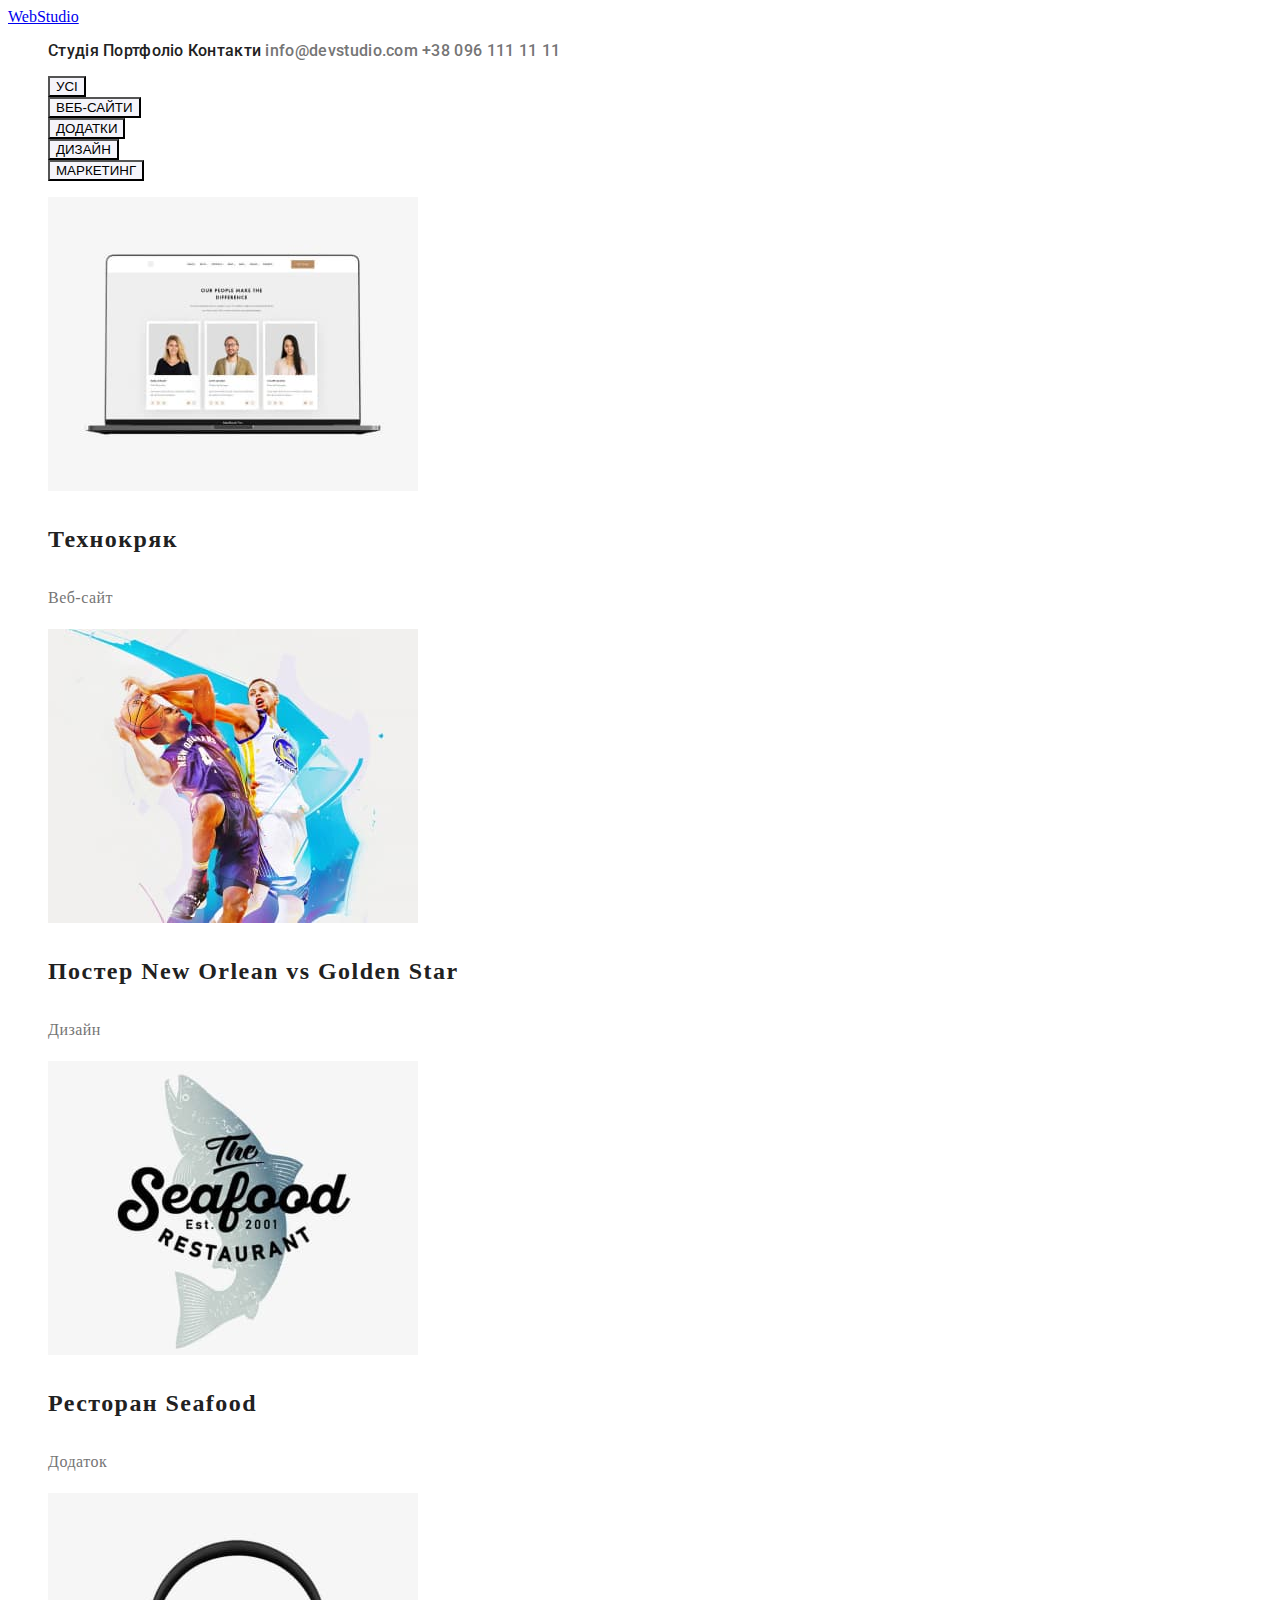
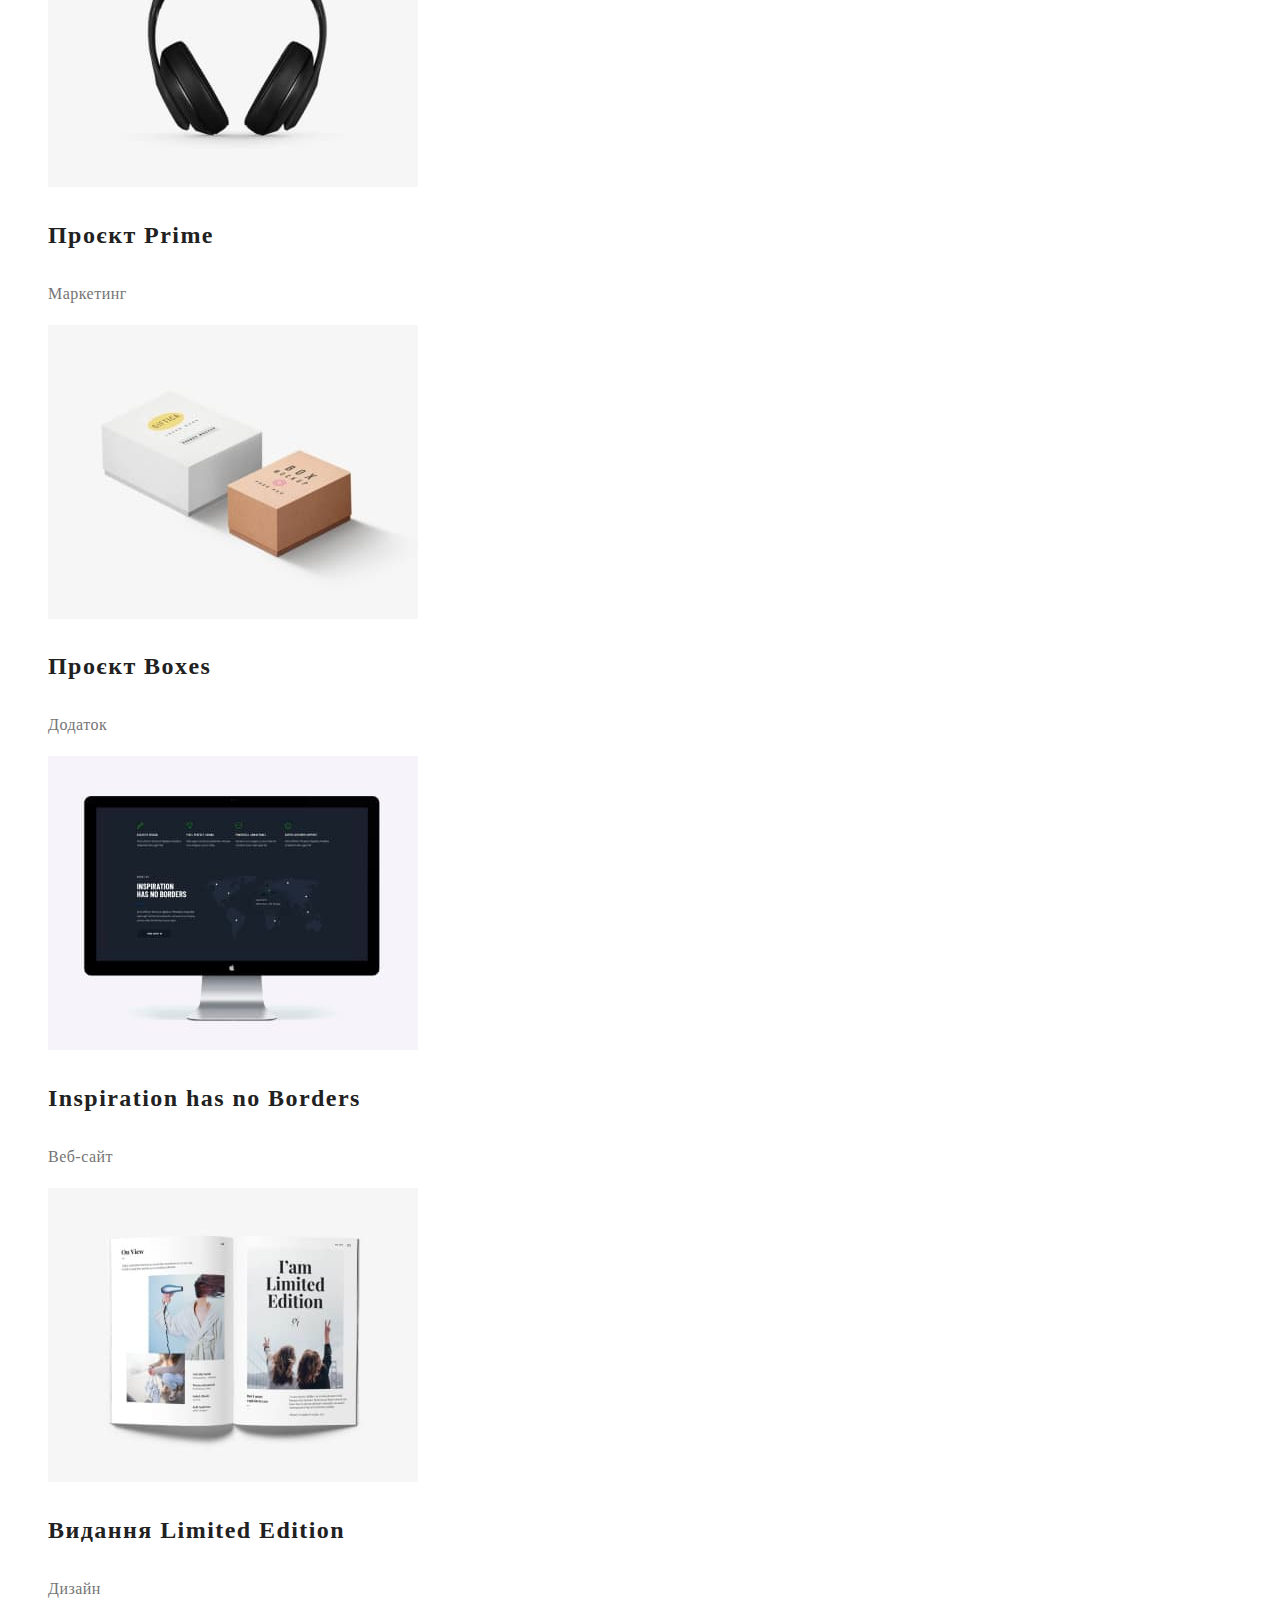
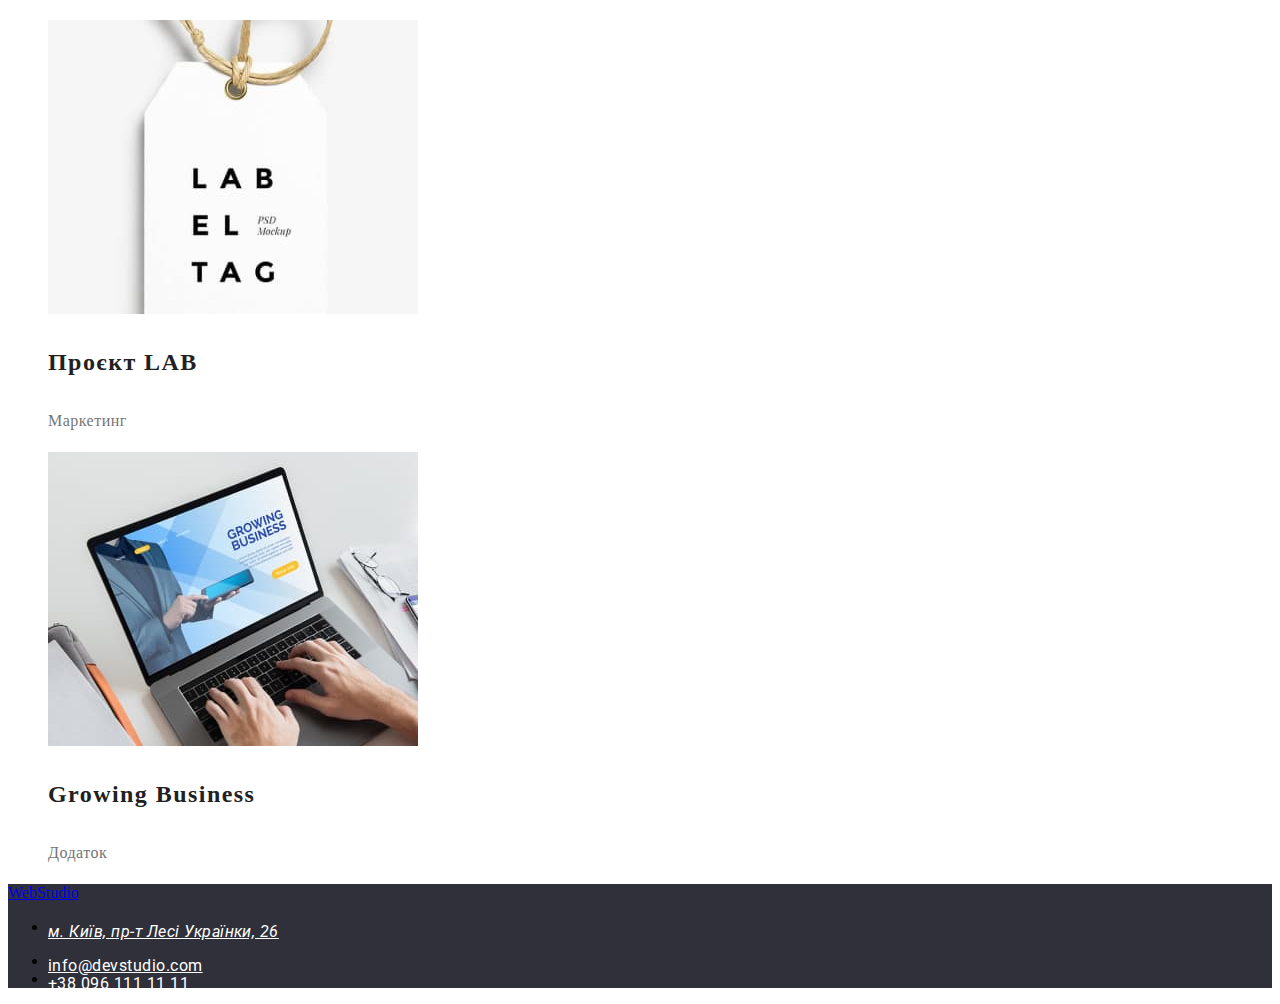
==== portfolio.html @ ede349f7 "добавила root . изменила название классов" ====
<!DOCTYPE html>
<html lang="en">
  <head>
    <meta charset="UTF-8" />
    <meta http-equiv="X-UA-Compatible" content="IE=edge" />
    <meta name="viewport" content="width=device-width, initial-scale=1.0" />
    <link rel="preconnect" href="https://fonts.googleapis.com" />
    <link rel="preconnect" href="https://fonts.gstatic.com" crossorigin />
    <link
      href="https://fonts.googleapis.com/css2?family=Raleway:wght@700&family=Roboto:wght@400;500;700;900&display=swap"
      rel="stylesheet"
    />
    <link rel="stylesheet" href="./css/styles.css" />

    <title>portfolio</title>
  </head>
  <body>
    <header page-header>
      <a href="./index.html" class="title-web">WebStudio</a>
      <nav>
        <ul class="list">
          <li>
            <a href="./portfolio.html" class="nav-link">Студія</a>

            <a href="./portfolio.html" class="nav-link">Портфоліо</a>

            <a href="./portfolio.html" class="nav-link">Контакти</a>

            <a href="mailto:info@devstudio.com" class="contact-link"
              >info@devstudio.com</a
            >

            <a href="tel:+380961111111" class="contact-link"
              >+38 096 111 11 11</a
            >
          </li>
        </ul>
      </nav>
    </header>
    <main>
      <ul class="list">
        <li>
          <button type="button" class="button-all">Усі</button>
        </li>
        <li>
          <button type="button" class="button-all">Веб-сайти</button>
        </li>
        <li>
          <button type="button" class="button-all">Додатки</button>
        </li>
        <li>
          <button type="button" class="button-all">Дизайн</button>
        </li>
        <li>
          <button type="button" class="button-all">Маркетинг</button>
        </li>
      </ul>

      <div class="container">
        <ul class="list">
          <li>
            <img
              src="./img/pfoto/art-img-9.jpg"
              alt=" three people"
              class="background-image"
            />
            <h2 class="subtitle">Технокряк</h2>
            <p class="text">Веб-сайт</p>

            <img
              src="./img/pfoto/art-img-10.jpg"
              alt=" abstraction basketball players"
            />
            <h2 class="subtitle">Постер New Orlean vs Golden Star</h2>
            <p class="text">Дизайн</p>

            <img src="./img/pfoto/art-img-11.jpg" alt=" seafood" />
            <h2 class="subtitle">Ресторан Seafood</h2>
            <p class="text">Додаток</p>

            <img src="./img/pfoto/art-img-12.jpg" alt=" headphones" />
            <h2 class="subtitle">Проєкт Prime</h2>
            <p class="text">Маркетинг</p>

            <img src="./img/pfoto/art-img-13.jpg" alt=" bag" />
            <h2 class="subtitle">Проєкт Boxes</h2>
            <p class="text">Додаток</p>

            <img src="./img/pfoto/art-img-14.jpg" alt=" monitor" />
            <h2 class="subtitle">Inspiration has no Borders</h2>
            <p class="text">Веб-сайт</p>

            <img src="./img/pfoto/art-img-15.jpg" alt="magazine" />
            <h2 class="subtitle">Видання Limited Edition</h2>
            <p class="text">Дизайн</p>

            <img src="./img/pfoto/art-img-16.jpg" alt="labeltag" />
            <h2 class="subtitle">Проєкт LAB</h2>
            <p class="text">Маркетинг</p>

            <img src="./img/pfoto/art-img-17.jpg" alt="notebook" />
            <h2 class="subtitle">Growing Business</h2>
            <p class="text">Додаток</p>
          </li>
        </ul>
      </div>
    </main>
    <footer class="footer">
      <a href="./index.html" class="title-web">WebStudio</a>
      <ul>
        <li>
          <address>
            <a href="" class="link-footer">м. Київ, пр-т Лесі Українки, 26</a>
          </address>
        </li>
        <li>
          <a href="mailto:info@devstudio.com" class="link-footer"
            >info@devstudio.com</a
          >
        </li>
        <li>
          <a href="tel+380961111111" class="link-footer">+38 096 111 11 11</a>
        </li>
      </ul>
    </footer>
  </body>
</html>
---- css/styles.css ----
:root {
  --main-title-color: #212121;
  --second-title-color: #757575;
  --main-btn-color: #2196f3;
  --second-btn-color: #f5f4fa;
  --main-background-color: #f5f5f5;
  --second-background-color: #f5f4fa;
  --background-footer-color: #2f303a;
}
.title-main {
  color: #ffffff;
  font-weight: 900;
  line-height: calc(60 / 44);
  letter-spacing: 0.06em;
}

.hero {
  background-color: #2f303a;
}

.body {
  font-family: "Raleway", sans-serif;
  font-family: "Roboto", sans-serif;
  font-size: 14px;
  background-color: #ffffff;
  letter-spacing: 0.03em;
  color: #757575;
}

.caption {
  color: #212121;
  font-family: "Roboto";
  font-style: normal;
  font-weight: 700;
  line-height: calc(14 / 16);
  letter-spacing: 0.03em;
}
.desc-advance {
  color: #757575;
  font-family: "Roboto";
  font-style: normal;
  font-weight: 400;
  line-height: calc(14 / 24);
  letter-spacing: 0.03em;
}

.title {
  color: #212121;
  font-weight: 700;
  font-family: "Roboto";
}

.name {
  color: #212121;
  font-weight: 500;
  font-family: "Roboto";
}
.profession {
  color: #757575;
  font-weight: 400;
  font-family: "Roboto";
}
.background-footer {
  background-color: #2f303a;
}
.background-section {
  background-color: #f5f4fa;
}

.list {
  list-style: none;
}
.contact-link {
  text-decoration: none;
  font-family: "Roboto";
  font-style: normal;
  font-weight: 500;
  line-height: calc(16 / 14);
  letter-spacing: 0.02em;
  color: #757575;
}

/* second page */

.nav-link {
  color: #212121;
  font-family: "Roboto";
  font-weight: 500;
  letter-spacing: 0.02em;
  line-height: calc(16 / 14);
  text-decoration: none;
}
.nav-link:hover {
  color: #2196f3;
}
.nav-link:focus {
  color: #2196f3;
}

.button {
  color: #212121;

  background: #f5f4fa;

  cursor: pointer;
  position: absolute;

  font-family: "Roboto";
  font-style: normal;
  font-weight: 500;
  letter-spacing: 0.03em;
  line-height: calc(26 / 16);
}
.button:hover {
  color: #2196f3;
}
.button:focus {
  color: #2196f3;
}
.button:active {
  color: #2196f3;
}

.subtitle {
  line-height: calc(36 / 18);
  letter-spacing: 0.06em;
  color: #212121;
}
.text {
  line-height: calc(30 / 16);
  letter-spacing: 0.03em;
  color: #757575;
}

.footer {
  background-color: #2f303a;
}
.link-footer {
  color: #ffffff;
  position: absolute;
  font-family: "Roboto";
  font-weight: 400;
  line-height: calc(24 / 14);

  letter-spacing: 0.03em;
}
.link-footer:hover {
  color: #2196f3;
}
.link-footer:focus {
  color: #2196f3;
}

.studio {
  font-weight: 500;
}
.portfolio {
  color: #2196f3;
  font-weight: 500;
}
.service {
  color: #ffffff;
  font-weight: 500;
  font-family: "Roboto";
}

.button-all {
  background-color: #f5f4fa;
  cursor: pointer;
  text-transform: uppercase;
}
.button-all:hover {
  color: #2196f3;
  color: var (--main-btn-color);
  background-color: #2196f3;
}
.button-all:focus {
  color: #2f303a;
  background-color: #2196f3;
}

.background-image {
  background-color: #eeeeee;
}
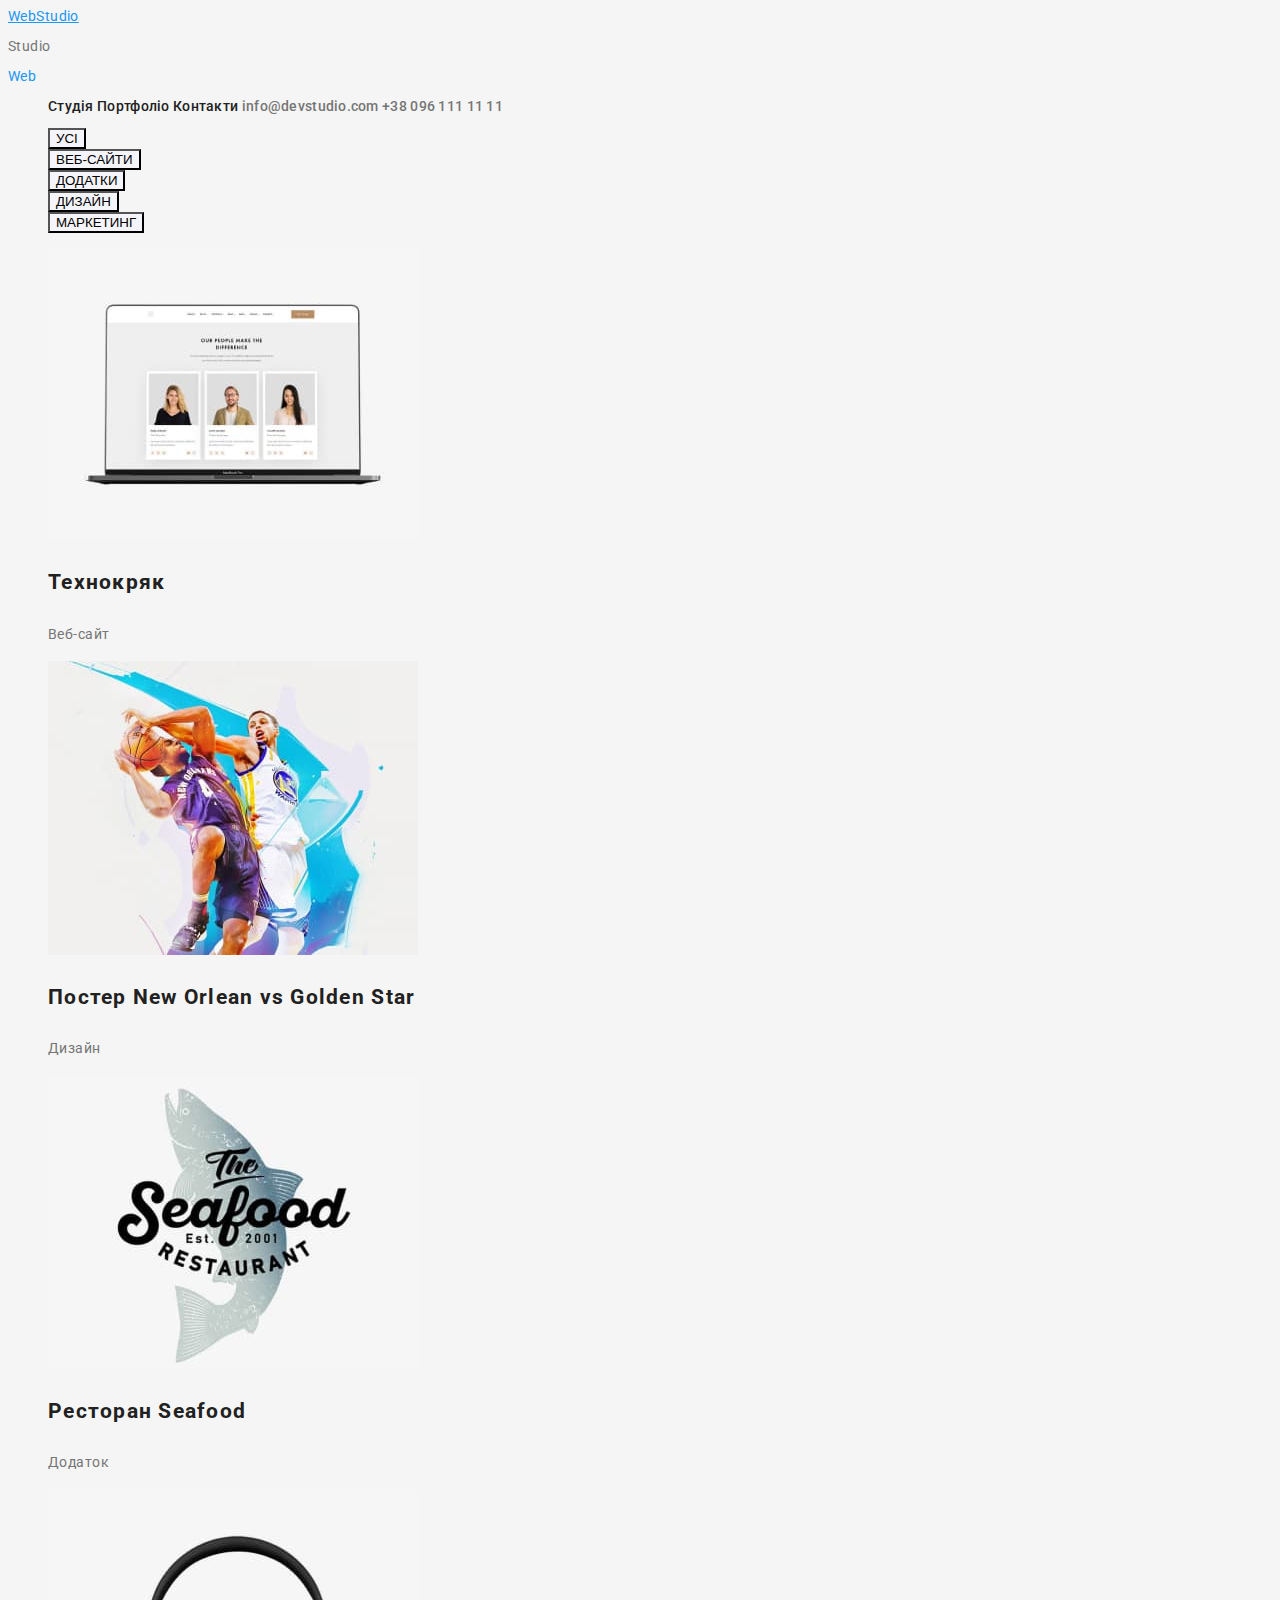
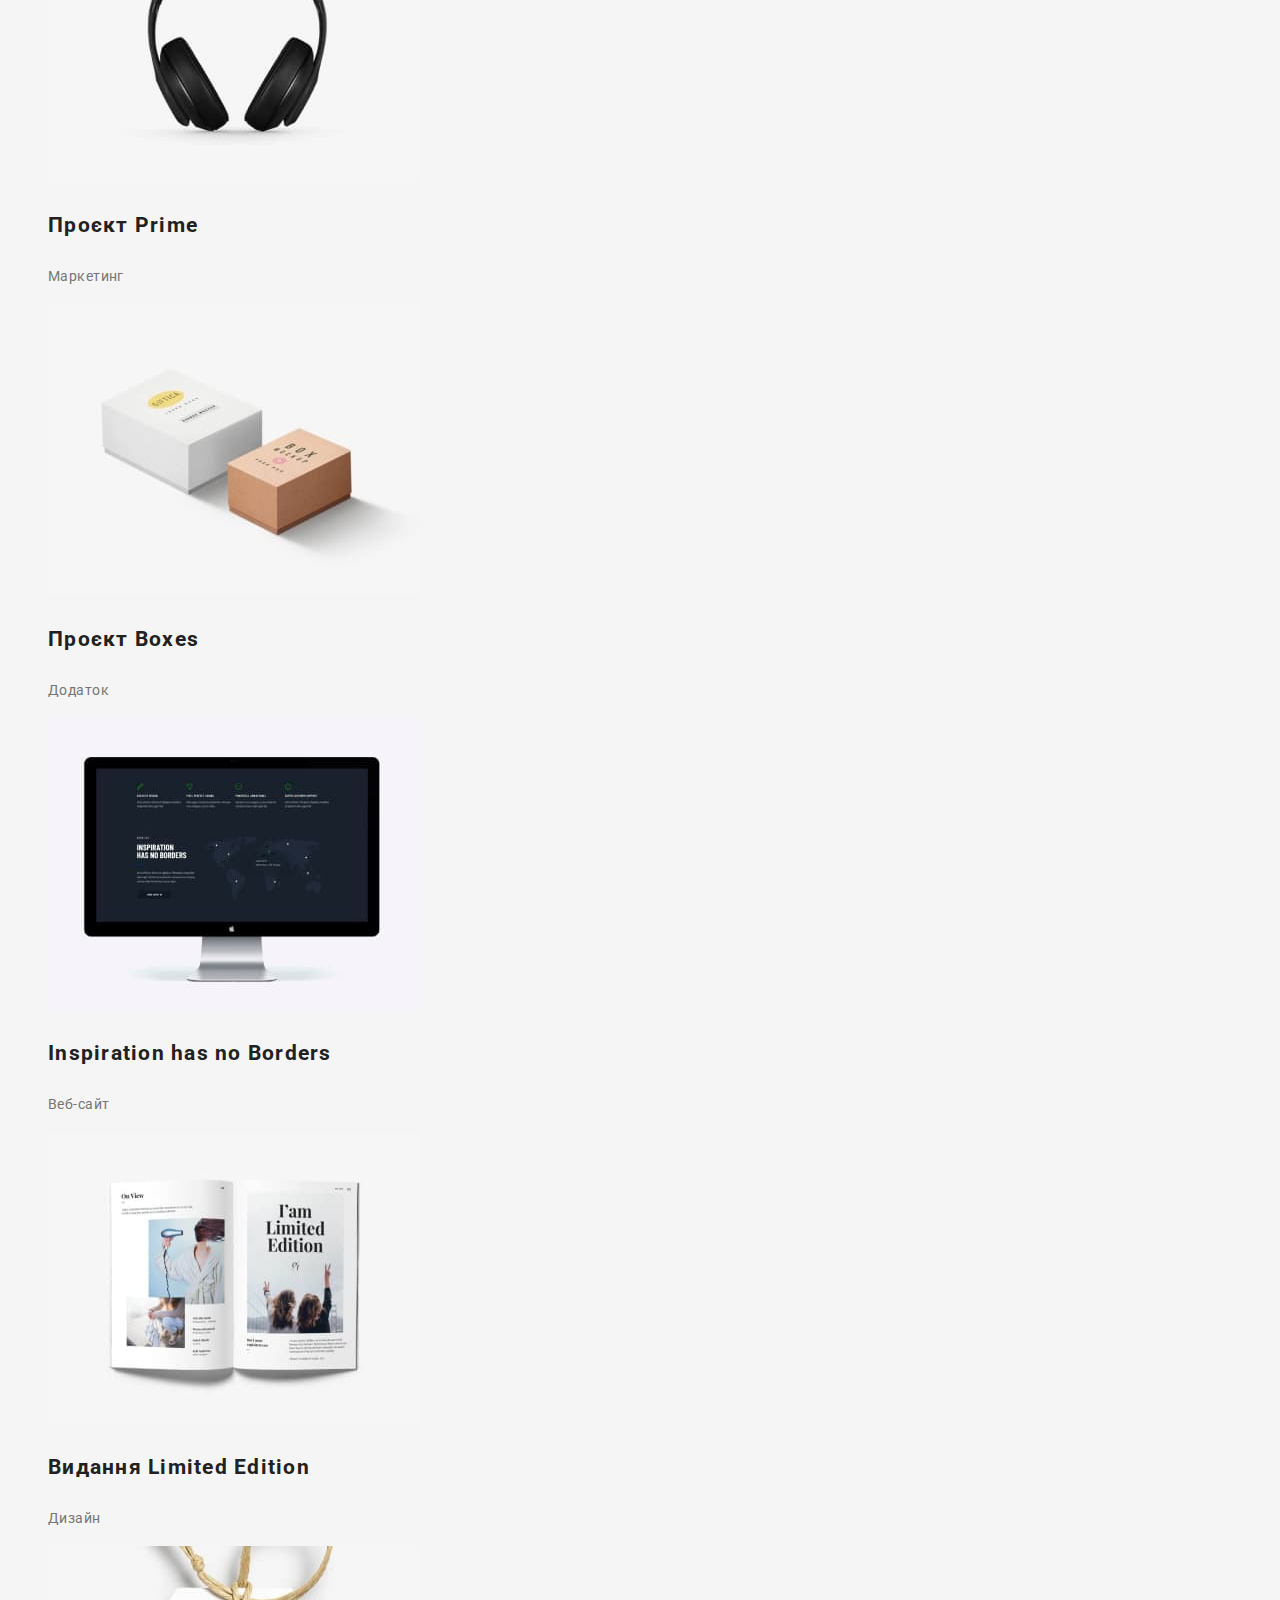
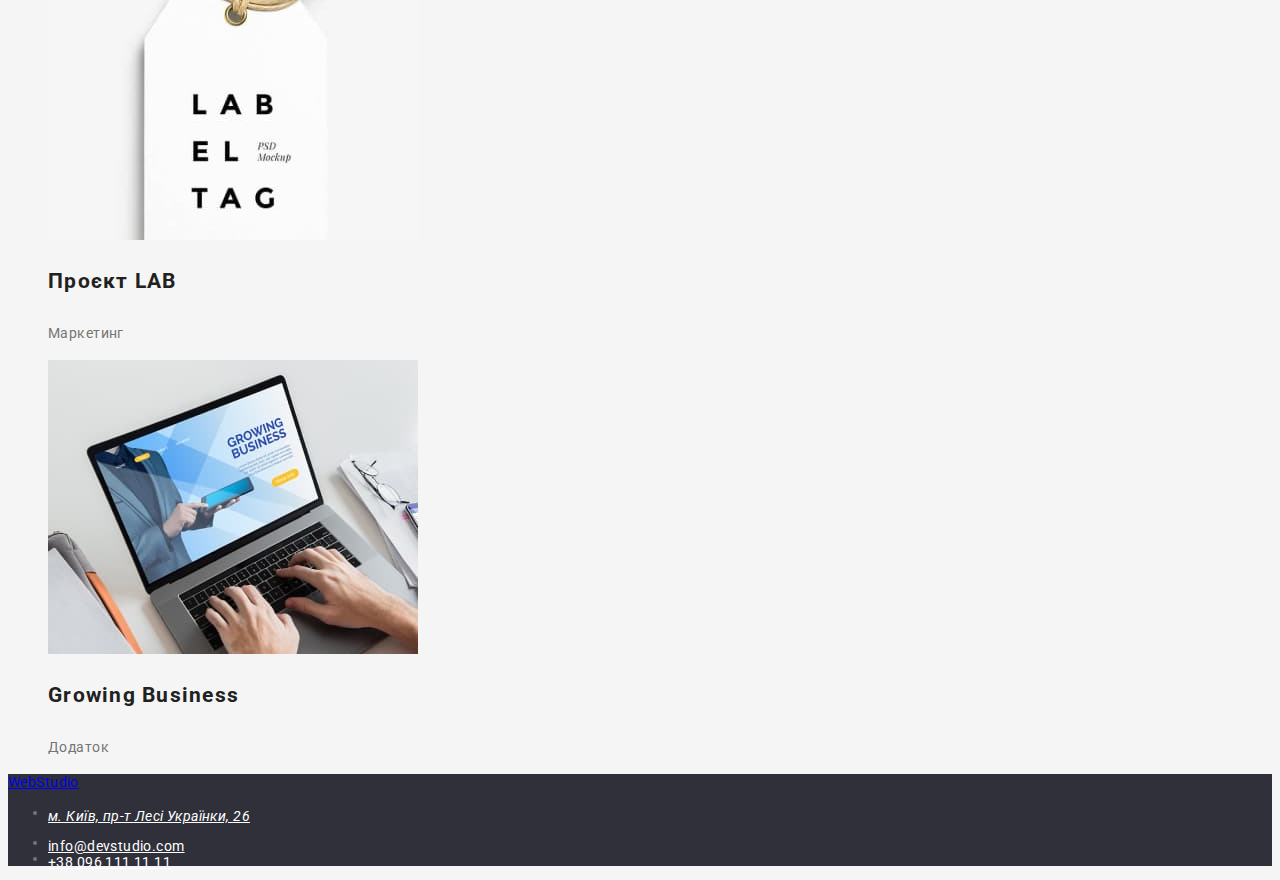
==== commit 10270ff7: "изменила логотип" ====
--- a/portfolio.html
+++ b/portfolio.html
@@ -16,7 +16,18 @@
   </head>
   <body>
     <header page-header>
-      <a href="./index.html" class="title-web">WebStudio</a>
+    
+         
+      
+      <a href="./index.html" class="logo-web">WebStudio</a>
+      <p>
+        Studio
+      </p>
+      <span class="accent">Web</span>
+      
+        
+    
+     
       <nav>
         <ul class="list">
           <li>
@@ -59,10 +70,10 @@
       <div class="container">
         <ul class="list">
           <li>
-            <img
+            <img 
               src="./img/pfoto/art-img-9.jpg"
               alt=" three people"
-              class="background-image"
+             
             />
             <h2 class="subtitle">Технокряк</h2>
             <p class="text">Веб-сайт</p>
--- a/css/styles.css
+++ b/css/styles.css
@@ -7,129 +7,141 @@
   --second-background-color: #f5f4fa;
   --background-footer-color: #2f303a;
 }
+/* /главная страница */
+
+body {
+  font-size: 14px;
+  background-color:var(--main-background-color);
+  letter-spacing: 0.03em;
+  color: var(--second-title-color);
+  font-family:Roboto;
+  font-style:Regular;
+  font-style:Bold; 
+  font-style: Medium;
+
+}
+.list {
+  list-style: none;
+}
+.link {
+  text-decoration: none;
+}
+.nav-link {
+  color: var(--main-title-color);
+
+  font-weight: 500;
+  letter-spacing: 0.02em;
+  line-height: calc(16 / 14);
+  text-decoration: none;
+}
+.nav-link:hover {
+  color: #2196f3;
+}
+.nav-link:focus {
+  color: #2196f3;
+}
+.logo-web {
+  color: #2196f3;
+  cursor: pointer;
+}
+.logo-web:hover {
+  color: #212121;
+}
+.accent {
+  color: #2196f3;
+}
+
+
+.contact-link {
+  text-decoration: none;
+font-weight: 500;
+  line-height: calc(16 / 14);
+  letter-spacing: 0.02em;
+  color: #757575;
+}
+.contact-link:hover {
+color: #2196f3;
+}
+.contact-link:focus {
+  color: #2196f3;
+}
+
+.button {
+  color: #ffffff ;
+ background-color: var(--main-btn-color);
+cursor: pointer;
+ position: absolute;
+font-weight: 500;
+ letter-spacing: 0.03em;
+  line-height: calc(26 / 16);
+}
+.button:hover {
+  color: #2196f3;
+}
+.button:focus {
+  color: #2196f3;
+}
+.button:active {
+  color: #2196f3;
+}
 .title-main {
   color: #ffffff;
   font-weight: 900;
   line-height: calc(60 / 44);
   letter-spacing: 0.06em;
-}
-
+  background-color: var(--background-footer-color);
+}
 .hero {
-  background-color: #2f303a;
-}
-
-.body {
-  font-family: "Raleway", sans-serif;
-  font-family: "Roboto", sans-serif;
-  font-size: 14px;
-  background-color: #ffffff;
-  letter-spacing: 0.03em;
-  color: #757575;
-}
-
+  background-color: var(--background-footer-color #2f303a);
+}
 .caption {
-  color: #212121;
-  font-family: "Roboto";
-  font-style: normal;
-  font-weight: 700;
+  color: var(--main-title-color);
+font-weight: 700;
   line-height: calc(14 / 16);
   letter-spacing: 0.03em;
 }
 .desc-advance {
-  color: #757575;
-  font-family: "Roboto";
-  font-style: normal;
+  color: var(--second-title-color);
   font-weight: 400;
   line-height: calc(14 / 24);
   letter-spacing: 0.03em;
 }
 
 .title {
-  color: #212121;
+  color: var(--main-title-color);
   font-weight: 700;
   font-family: "Roboto";
 }
 
 .name {
-  color: #212121;
+  color: var(--main-title-color);
   font-weight: 500;
   font-family: "Roboto";
 }
 .profession {
-  color: #757575;
+  color: var(--second-title-color);
   font-weight: 400;
-  font-family: "Roboto";
+ 
 }
 .background-footer {
-  background-color: #2f303a;
+  background-color: var(--background-footer-color);
 }
 .background-section {
   background-color: #f5f4fa;
 }
 
-.list {
-  list-style: none;
-}
-.contact-link {
-  text-decoration: none;
-  font-family: "Roboto";
-  font-style: normal;
-  font-weight: 500;
-  line-height: calc(16 / 14);
-  letter-spacing: 0.02em;
-  color: #757575;
-}
 
 /* second page */
-
-.nav-link {
-  color: #212121;
-  font-family: "Roboto";
-  font-weight: 500;
-  letter-spacing: 0.02em;
-  line-height: calc(16 / 14);
-  text-decoration: none;
-}
-.nav-link:hover {
-  color: #2196f3;
-}
-.nav-link:focus {
-  color: #2196f3;
-}
-
-.button {
-  color: #212121;
-
-  background: #f5f4fa;
-
-  cursor: pointer;
-  position: absolute;
-
-  font-family: "Roboto";
-  font-style: normal;
-  font-weight: 500;
-  letter-spacing: 0.03em;
-  line-height: calc(26 / 16);
-}
-.button:hover {
-  color: #2196f3;
-}
-.button:focus {
-  color: #2196f3;
-}
-.button:active {
-  color: #2196f3;
-}
 
 .subtitle {
   line-height: calc(36 / 18);
   letter-spacing: 0.06em;
-  color: #212121;
+  color: var(--main-title-color);
 }
 .text {
   line-height: calc(30 / 16);
   letter-spacing: 0.03em;
-  color: #757575;
+  color: var(--second-title-color);
 }
 
 .footer {
@@ -138,7 +150,7 @@
 .link-footer {
   color: #ffffff;
   position: absolute;
-  font-family: "Roboto";
+
   font-weight: 400;
   line-height: calc(24 / 14);
 
@@ -149,19 +161,6 @@
 }
 .link-footer:focus {
   color: #2196f3;
-}
-
-.studio {
-  font-weight: 500;
-}
-.portfolio {
-  color: #2196f3;
-  font-weight: 500;
-}
-.service {
-  color: #ffffff;
-  font-weight: 500;
-  font-family: "Roboto";
 }
 
 .button-all {
@@ -172,13 +171,30 @@
 .button-all:hover {
   color: #2196f3;
   color: var (--main-btn-color);
-  background-color: #2196f3;
+  background-color: var(--main-btn-color);
 }
 .button-all:focus {
-  color: #2f303a;
-  background-color: #2196f3;
-}
-
+  color: var(--background-footer-color);
+  background-color: var(--main-btn-color);
+}
+
+
+
+.studio {
+  color: #212121;
+  display: inline-block;}
+.studio {
+  font-weight: 500;
+}
+.portfolio {
+  color: #2196f3;
+  font-weight: 500;
+}
+.service {
+  color: #ffffff;
+  font-weight: 500;
+  font-family: "Roboto";
+}
 .background-image {
   background-color: #eeeeee;
 }
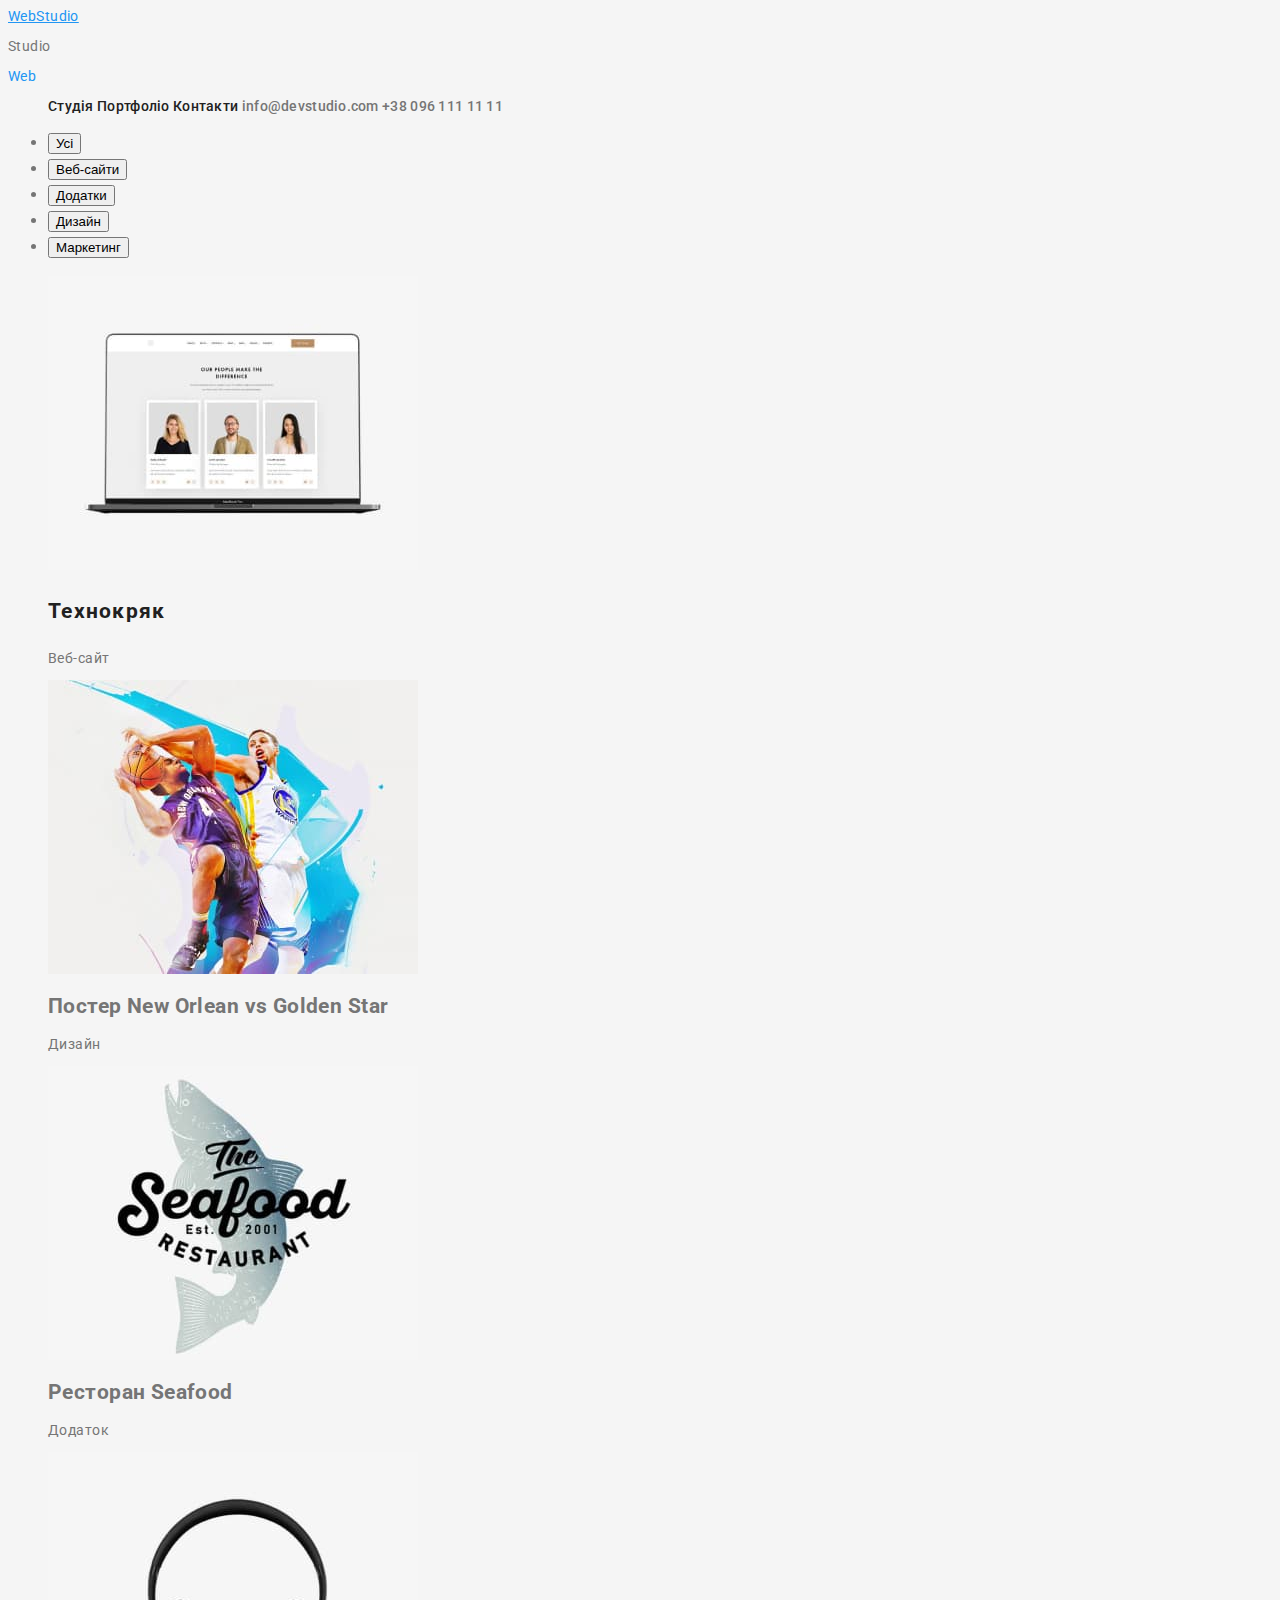
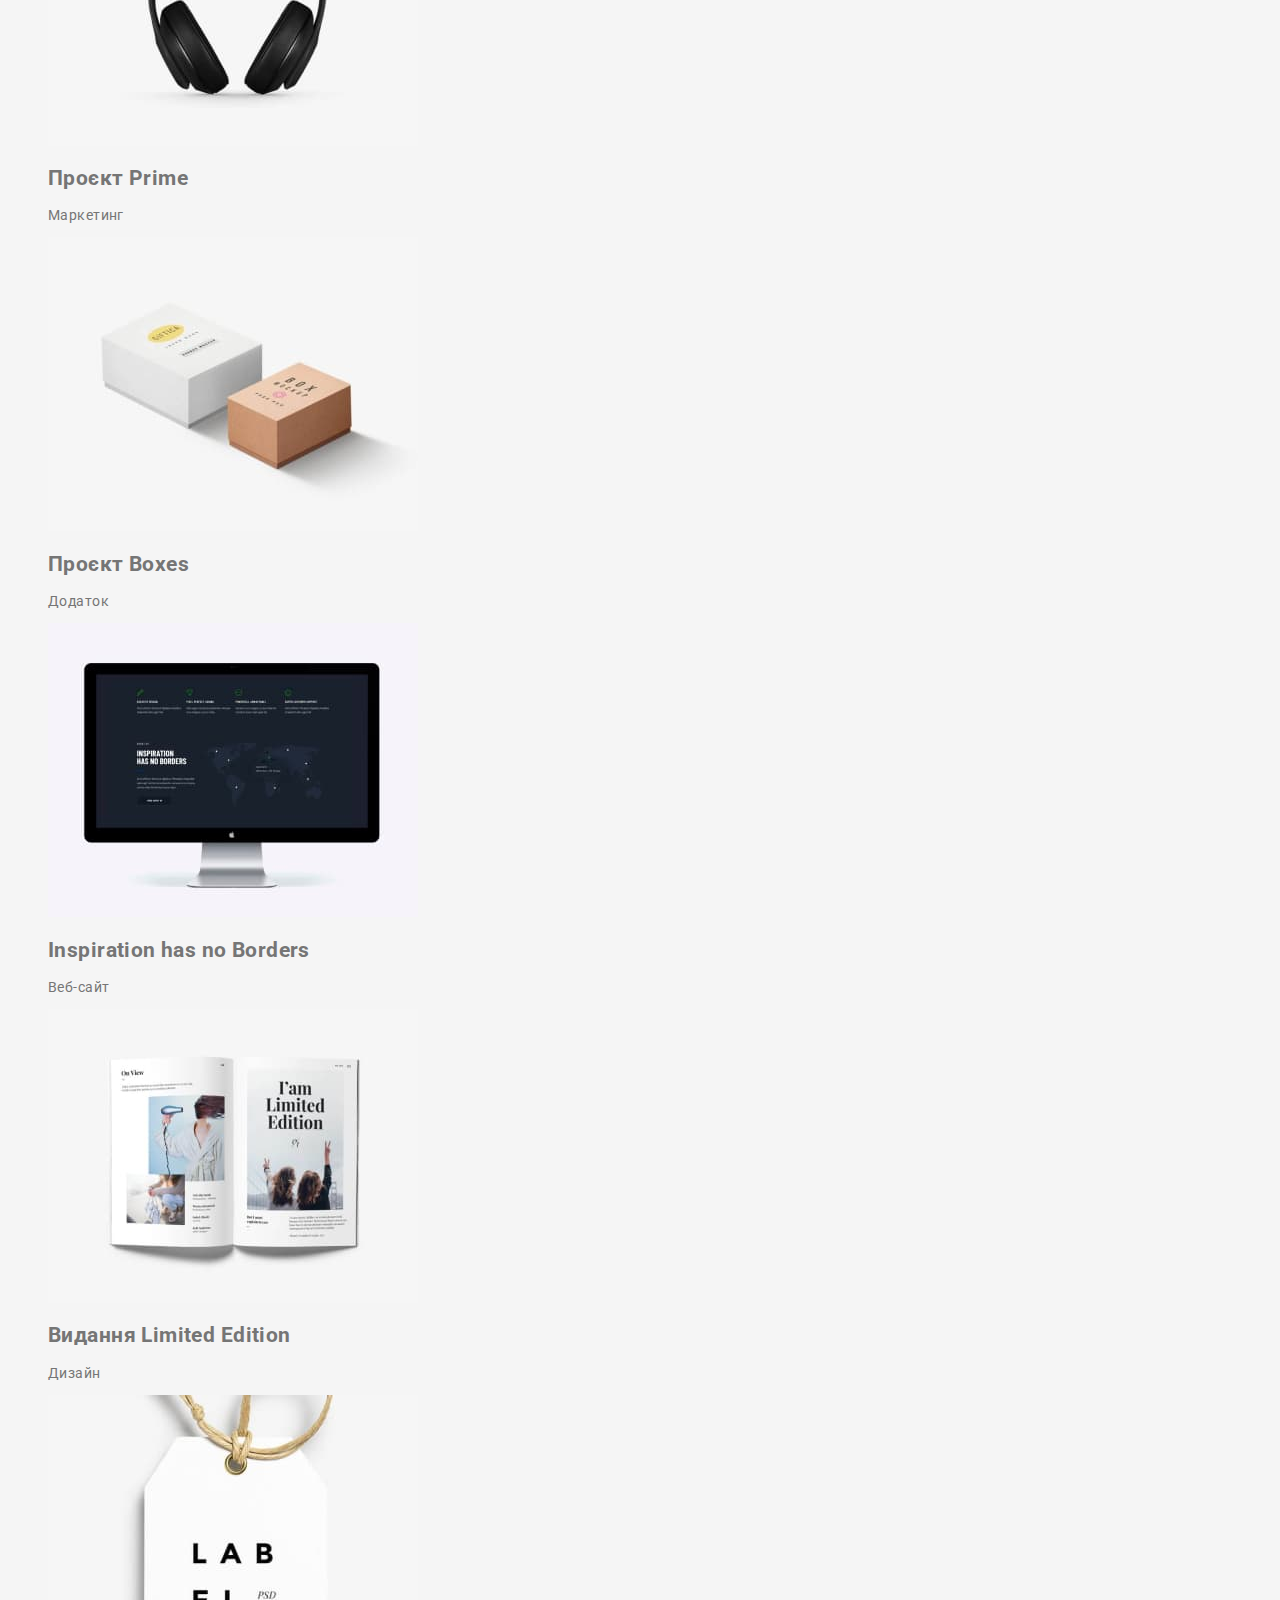
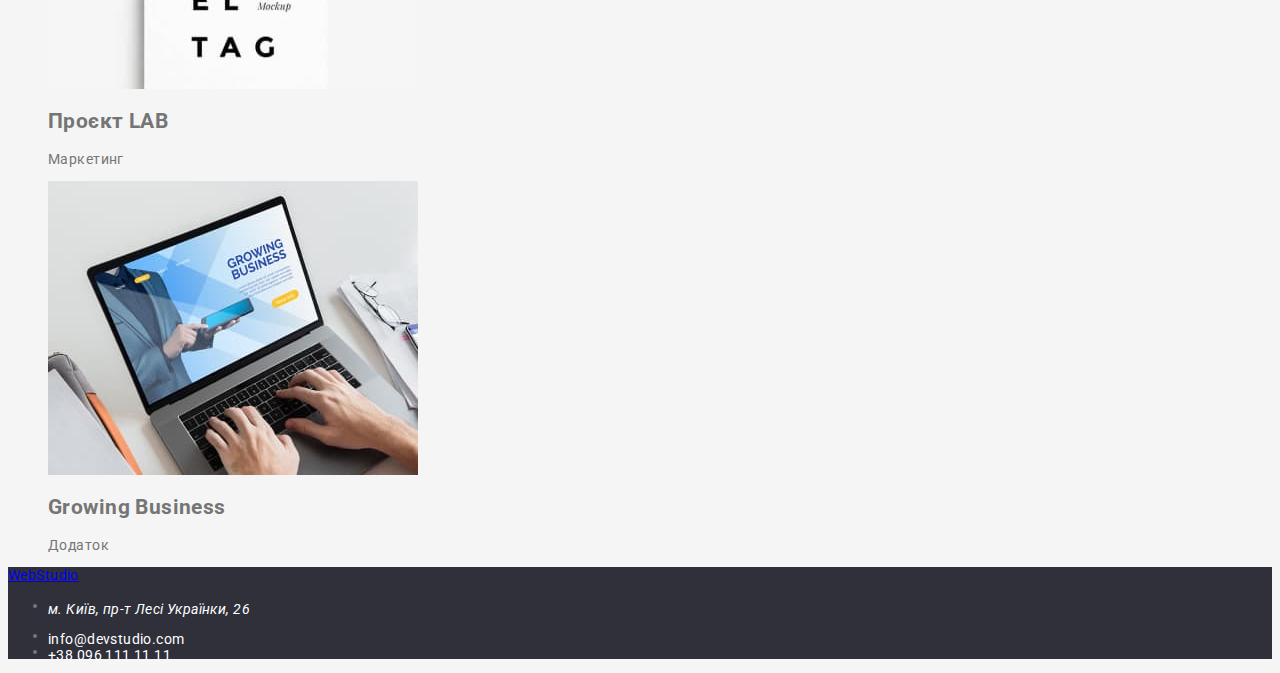
==== commit 33b54432: "добавила класс" ====
--- a/portfolio.html
+++ b/portfolio.html
@@ -15,7 +15,7 @@
     <title>portfolio</title>
   </head>
   <body>
-    <header page-header>
+    <header class="nav-header">
     
          
       
@@ -49,69 +49,71 @@
       </nav>
     </header>
     <main>
-      <ul class="list">
-        <li>
-          <button type="button" class="button-all">Усі</button>
+      <section class="button"> 
+      <ul class="button-list">
+        <li class="button-item">
+          <button type="button" class="button-filter">Усі</button>
         </li>
         <li>
-          <button type="button" class="button-all">Веб-сайти</button>
+          <button type="button" class="button-filter">Веб-сайти</button>
         </li>
         <li>
-          <button type="button" class="button-all">Додатки</button>
+          <button type="button" class="button-filter">Додатки</button>
         </li>
         <li>
-          <button type="button" class="button-all">Дизайн</button>
+          <button type="button" class="button-filter">Дизайн</button>
         </li>
         <li>
-          <button type="button" class="button-all">Маркетинг</button>
+          <button type="button" class="button-filter">Маркетинг</button>
         </li>
       </ul>
+       </section>
 
-      <div class="container">
-        <ul class="list">
-          <li>
-            <img 
+      <div class="project">
+        <ul class="project-list list">
+          <li class="project-item">
+            <img class="project-container"
               src="./img/pfoto/art-img-9.jpg"
               alt=" three people"
              
             />
             <h2 class="subtitle">Технокряк</h2>
-            <p class="text">Веб-сайт</p>
+            <p class="project-text">Веб-сайт</p>
 
-            <img
+            <img class="project-container"
               src="./img/pfoto/art-img-10.jpg"
               alt=" abstraction basketball players"
             />
-            <h2 class="subtitle">Постер New Orlean vs Golden Star</h2>
-            <p class="text">Дизайн</p>
+            <h2 class="project-subtitle">Постер New Orlean vs Golden Star</h2>
+            <p class="project-text">Дизайн</p>
 
-            <img src="./img/pfoto/art-img-11.jpg" alt=" seafood" />
-            <h2 class="subtitle">Ресторан Seafood</h2>
-            <p class="text">Додаток</p>
+            <img  class="project-container"src="./img/pfoto/art-img-11.jpg" alt=" seafood" />
+            <h2 class="project-subtitle">Ресторан Seafood</h2>
+            <p class="project-text">Додаток</p>
 
-            <img src="./img/pfoto/art-img-12.jpg" alt=" headphones" />
-            <h2 class="subtitle">Проєкт Prime</h2>
-            <p class="text">Маркетинг</p>
+            <img class="project-container" src="./img/pfoto/art-img-12.jpg" alt=" headphones" />
+            <h2 class="project-subtitle">Проєкт Prime</h2>
+            <p class="project-text">Маркетинг</p>
 
-            <img src="./img/pfoto/art-img-13.jpg" alt=" bag" />
-            <h2 class="subtitle">Проєкт Boxes</h2>
-            <p class="text">Додаток</p>
+            <img class="project-container" src="./img/pfoto/art-img-13.jpg" alt=" bag" />
+            <h2 class="project-subtitle">Проєкт Boxes</h2>
+            <p class="project-text">Додаток</p>
 
-            <img src="./img/pfoto/art-img-14.jpg" alt=" monitor" />
-            <h2 class="subtitle">Inspiration has no Borders</h2>
-            <p class="text">Веб-сайт</p>
+            <img class="project-container" src="./img/pfoto/art-img-14.jpg" alt=" monitor" />
+            <h2 class="project-subtitle">Inspiration has no Borders</h2>
+            <p class="project-text">Веб-сайт</p>
 
-            <img src="./img/pfoto/art-img-15.jpg" alt="magazine" />
-            <h2 class="subtitle">Видання Limited Edition</h2>
-            <p class="text">Дизайн</p>
+            <img class="project-container" src="./img/pfoto/art-img-15.jpg" alt="magazine" />
+            <h2 class="project-subtitle">Видання Limited Edition</h2>
+            <p class="project-text">Дизайн</p>
 
-            <img src="./img/pfoto/art-img-16.jpg" alt="labeltag" />
-            <h2 class="subtitle">Проєкт LAB</h2>
-            <p class="text">Маркетинг</p>
+            <img class="project-container" src="./img/pfoto/art-img-16.jpg" alt="labeltag" />
+            <h2 class="project-subtitle">Проєкт LAB</h2>
+            <p class="project-text">Маркетинг</p>
 
-            <img src="./img/pfoto/art-img-17.jpg" alt="notebook" />
-            <h2 class="subtitle">Growing Business</h2>
-            <p class="text">Додаток</p>
+            <img class="project-container" src="./img/pfoto/art-img-17.jpg" alt="notebook" />
+            <h2 class="project-subtitle">Growing Business</h2>
+            <p class="project-text">Додаток</p>
           </li>
         </ul>
       </div>
--- a/css/styles.css
+++ b/css/styles.css
@@ -1,11 +1,14 @@
 :root {
   --main-title-color: #212121;
   --second-title-color: #757575;
-  --main-btn-color: #2196f3;
-  --second-btn-color: #f5f4fa;
-  --main-background-color: #f5f5f5;
+  --main-btn-color:#f5f4fa ;
+  --second-btn-color:#2196F3;
+--main-background-color: #f5f5f5;
   --second-background-color: #f5f4fa;
   --background-footer-color: #2f303a;
+  --colr-header:#FFFFFF;
+  --color-container:#EEEEEE;
+
 }
 /* /главная страница */
 
@@ -28,8 +31,7 @@
 }
 .nav-link {
   color: var(--main-title-color);
-
-  font-weight: 500;
+font-weight: 500;
   letter-spacing: 0.02em;
   line-height: calc(16 / 14);
   text-decoration: none;
@@ -44,14 +46,9 @@
   color: #2196f3;
   cursor: pointer;
 }
-.logo-web:hover {
-  color: #212121;
-}
 .accent {
   color: #2196f3;
 }
-
-
 .contact-link {
   text-decoration: none;
 font-weight: 500;
@@ -66,22 +63,27 @@
   color: #2196f3;
 }
 
-.button {
-  color: #ffffff ;
- background-color: var(--main-btn-color);
-cursor: pointer;
- position: absolute;
-font-weight: 500;
- letter-spacing: 0.03em;
+.button-main {
+  font-family: Roboto;
+  font-weight: 500;
+  font-size: 16px ;
   line-height: calc(26 / 16);
-}
-.button:hover {
-  color: #2196f3;
-}
-.button:focus {
-  color: #2196f3;
-}
-.button:active {
+   letter-spacing: 0.03em;
+    text-transform: uppercase;
+  background-color:var(--second-btn-color);
+  color: var(--colr-header #FFFFFF);
+  cursor: pointer;
+
+
+ 
+}
+.button-main:hover {
+  color: #2196f3;
+}
+.button-main:focus {
+  color: #2196f3;
+}
+.button-main:active {
   color: #2196f3;
 }
 .title-main {
@@ -94,44 +96,81 @@
 .hero {
   background-color: var(--background-footer-color #2f303a);
 }
-.caption {
+
+/* /feature style */
+
+.feature {
+color:var(--main-background-color) ;
+}
+.feature-caption {
   color: var(--main-title-color);
 font-weight: 700;
   line-height: calc(14 / 16);
   letter-spacing: 0.03em;
 }
-.desc-advance {
+.feature-advance {
   color: var(--second-title-color);
   font-weight: 400;
   line-height: calc(14 / 24);
   letter-spacing: 0.03em;
 }
 
+/* /photo section */
+
+.box-img {
+color: var(--main-background-color);
+}
+
 .title {
   color: var(--main-title-color);
   font-weight: 700;
   font-family: "Roboto";
 }
-
-.name {
+.background-section {
+  background-color: var(--second-background-color);
+}
+
+/* team */
+
+.section-name {
   color: var(--main-title-color);
   font-weight: 500;
   font-family: "Roboto";
 }
-.profession {
+.section-profession {
   color: var(--second-title-color);
   font-weight: 400;
  
 }
-.background-footer {
-  background-color: var(--background-footer-color);
-}
-.background-section {
-  background-color: #f5f4fa;
-}
+
+/* addres */
+
+.footer {
+   background-color: var(--background-footer-color);
+}
+
+.link-footer {
+text-decoration: none;
+ color: var(--main-title-color);
+
+  font-weight: 500;
+  letter-spacing: 0.02em;
+  line-height: calc(16 / 14);
+  text-decoration: none;
+}
+.link-footer:hover {
+  color: #2196f3;
+}
+.link-footer:focus {
+  color: #2196f3;
+}
+
 
 
 /* second page */
+.nav-header {
+  background-color:var(--colr-heder #FFFFFF) ;
+}
 
 .subtitle {
   line-height: calc(36 / 18);
@@ -144,6 +183,44 @@
   color: var(--second-title-color);
 }
 
+
+/* filter */
+
+.button {
+   background-color: var(--second-background-co);
+}
+
+.button {
+ font-family: Roboto;
+  font-weight: 500;
+  font-size: 16px;
+  line-height:calc(26 / 16);
+  letter-spacing: 0.03em;
+  text-transform: uppercase;
+  cursor: pointer;
+  color: var(--main-title-color #212121);
+background-color: var( --second-btn-color #f5f4fa);
+}
+.button:hover {
+background-color: var(--second-btn-color#2196F3);
+  color: var(--colr-header#FFFFFF);
+  
+}
+.button:focus {
+  color: var(--background-footer-color);
+background-color: var(--second-btn-color#2196F3);
+}
+
+/* project */
+
+.project {
+background-color:var(--main-background-color #f5f5f5); 
+
+}
+.project-container {
+  background-color:var(--color-container); 
+
+}
 .footer {
   background-color: #2f303a;
 }
@@ -162,24 +239,6 @@
 .link-footer:focus {
   color: #2196f3;
 }
-
-.button-all {
-  background-color: #f5f4fa;
-  cursor: pointer;
-  text-transform: uppercase;
-}
-.button-all:hover {
-  color: #2196f3;
-  color: var (--main-btn-color);
-  background-color: var(--main-btn-color);
-}
-.button-all:focus {
-  color: var(--background-footer-color);
-  background-color: var(--main-btn-color);
-}
-
-
-
 .studio {
   color: #212121;
   display: inline-block;}
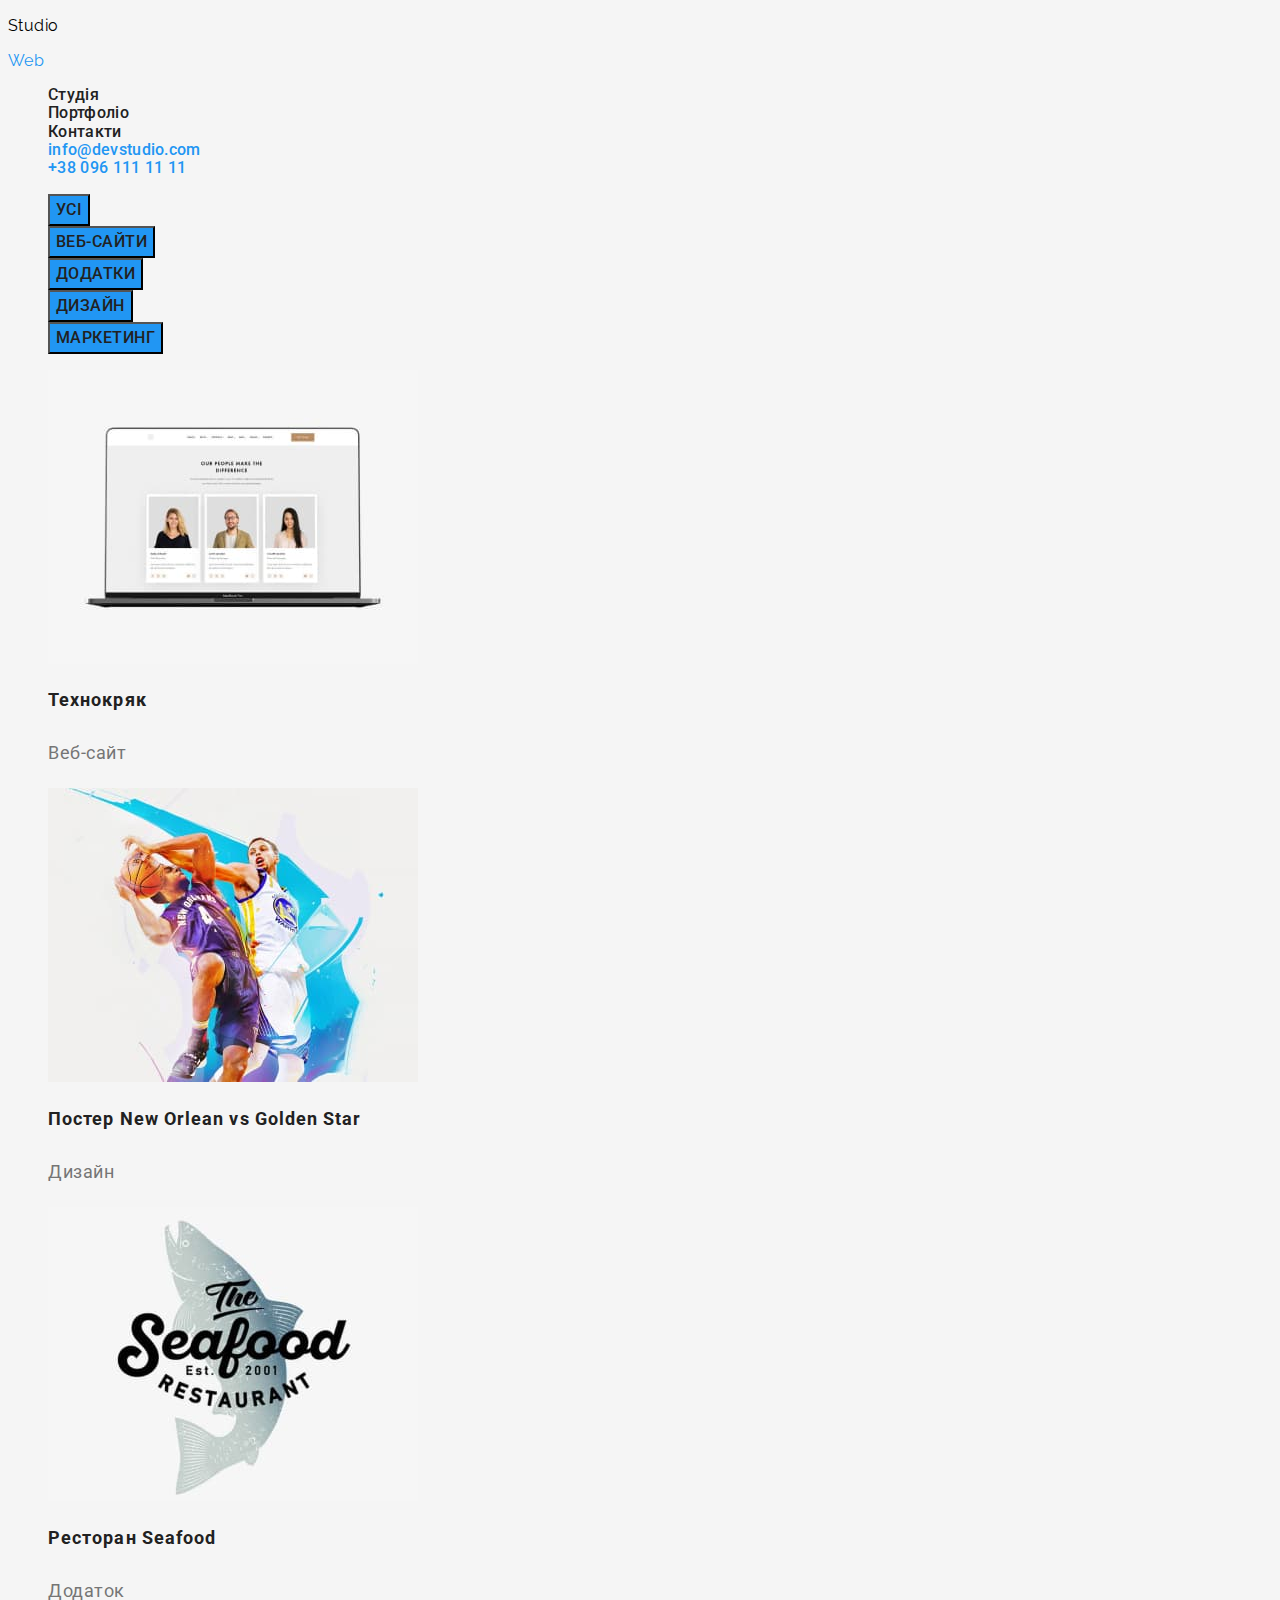
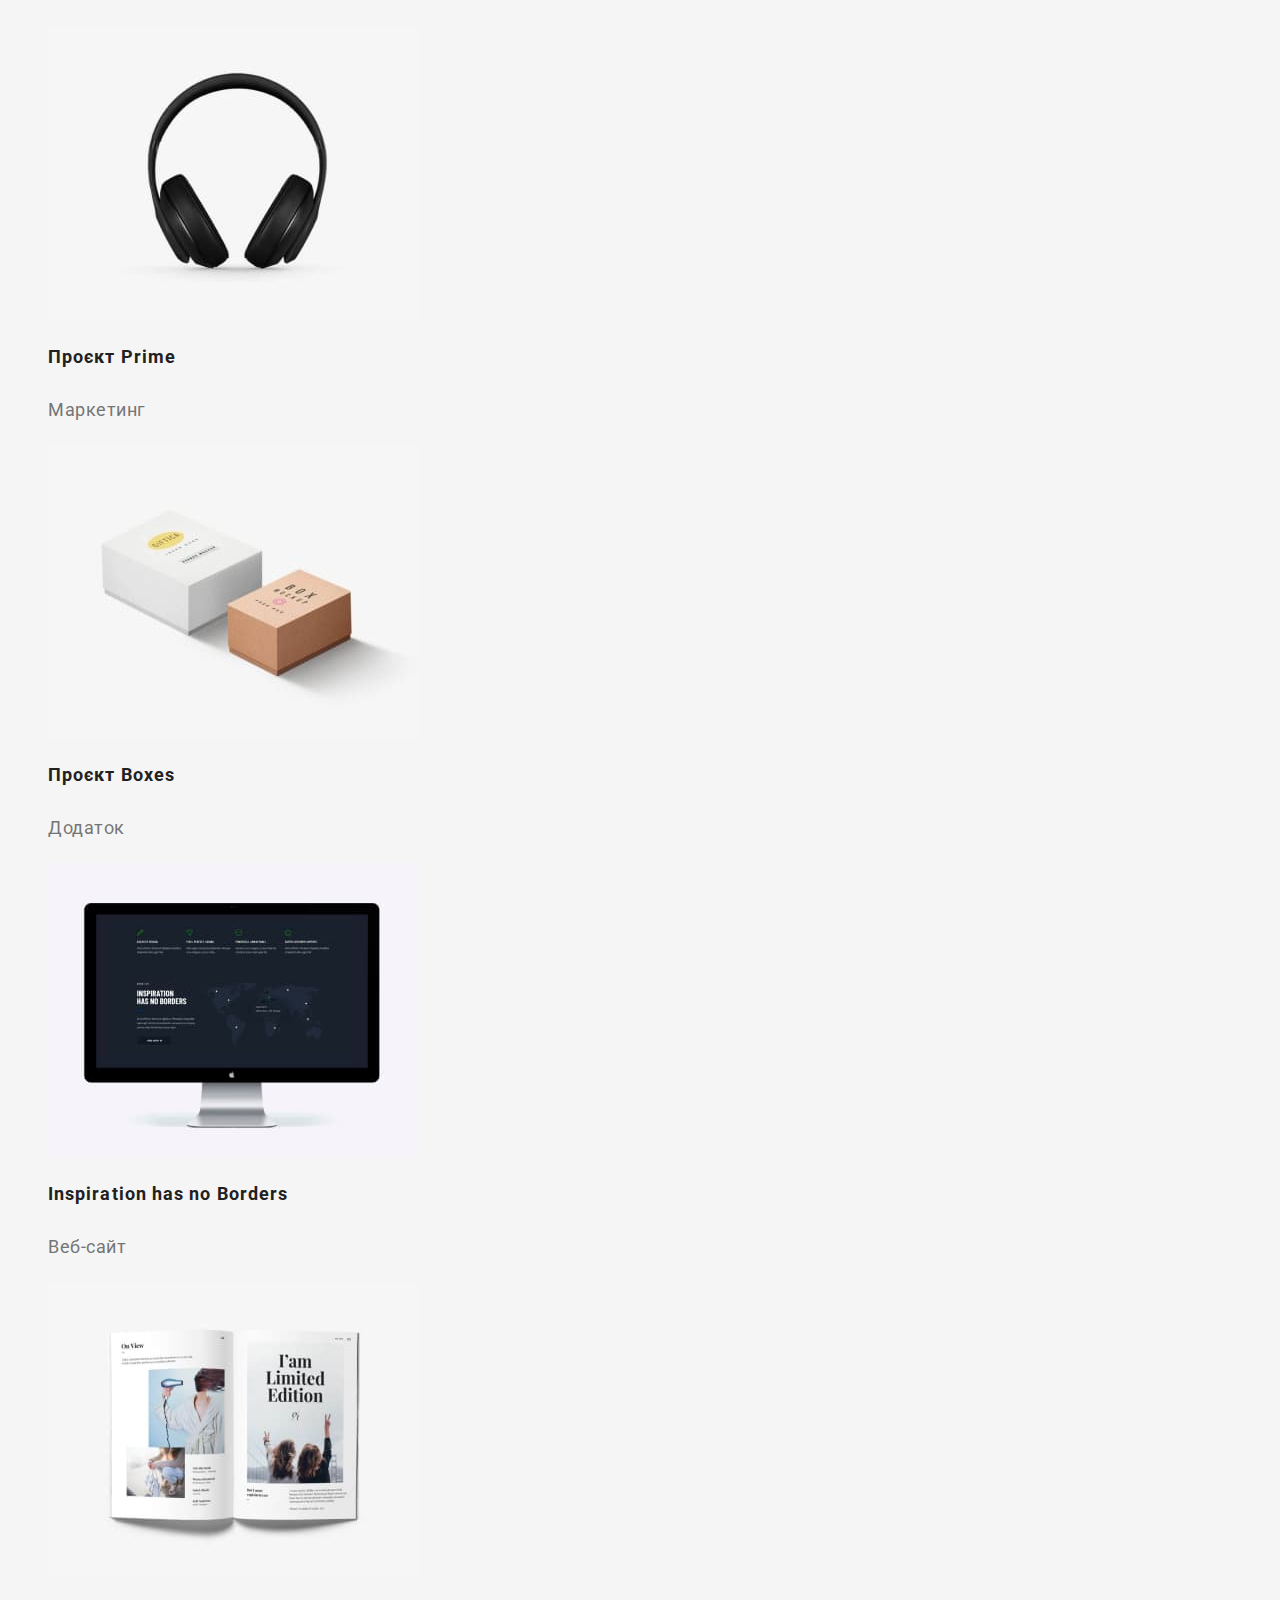
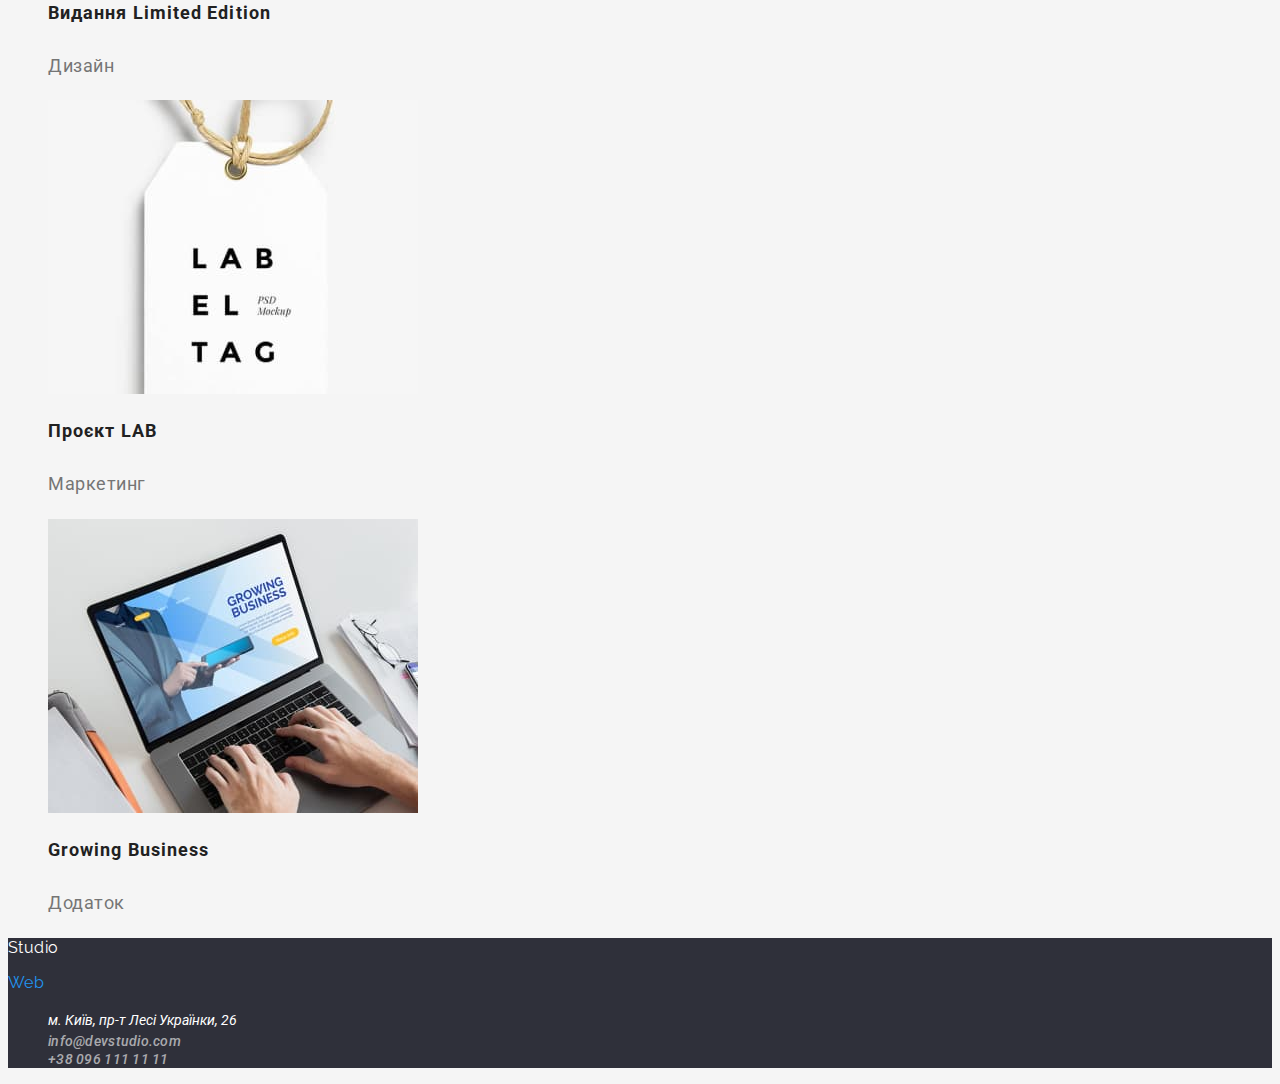
==== commit c010e98d: "исправила ошибки" ====
--- a/portfolio.html
+++ b/portfolio.html
@@ -16,31 +16,27 @@
   </head>
   <body>
     <header class="nav-header">
-    
-         
-      
-      <a href="./index.html" class="logo-web">WebStudio</a>
-      <p>
-        Studio
-      </p>
+      <a href="./index.html" class="title-web"></a>
+      <p class="title-web">Studio</p>
       <span class="accent">Web</span>
-      
-        
-    
-     
+
       <nav>
         <ul class="list">
           <li>
             <a href="./portfolio.html" class="nav-link">Студія</a>
-
+          </li>
+          <li>
             <a href="./portfolio.html" class="nav-link">Портфоліо</a>
-
+          </li>
+          <li>
             <a href="./portfolio.html" class="nav-link">Контакти</a>
-
+          </li>
+          <li>
             <a href="mailto:info@devstudio.com" class="contact-link"
               >info@devstudio.com</a
             >
-
+          </li>
+          <li>
             <a href="tel:+380961111111" class="contact-link"
               >+38 096 111 11 11</a
             >
@@ -49,69 +45,98 @@
       </nav>
     </header>
     <main>
-      <section class="button"> 
-      <ul class="button-list">
-        <li class="button-item">
-          <button type="button" class="button-filter">Усі</button>
-        </li>
-        <li>
-          <button type="button" class="button-filter">Веб-сайти</button>
-        </li>
-        <li>
-          <button type="button" class="button-filter">Додатки</button>
-        </li>
-        <li>
-          <button type="button" class="button-filter">Дизайн</button>
-        </li>
-        <li>
-          <button type="button" class="button-filter">Маркетинг</button>
-        </li>
-      </ul>
-       </section>
+      <section class="button">
+        <ul class="button-list list">
+          <li class="button-item">
+            <button type="button" class="button-filter">Усі</button>
+          </li>
+          <li>
+            <button type="button" class="button-filter">Веб-сайти</button>
+          </li>
+          <li>
+            <button type="button" class="button-filter">Додатки</button>
+          </li>
+          <li>
+            <button type="button" class="button-filter">Дизайн</button>
+          </li>
+          <li>
+            <button type="button" class="button-filter">Маркетинг</button>
+          </li>
+        </ul>
+      </section>
 
       <div class="project">
         <ul class="project-list list">
           <li class="project-item">
-            <img class="project-container"
+            <img
+              class="project-container"
               src="./img/pfoto/art-img-9.jpg"
               alt=" three people"
-             
             />
-            <h2 class="subtitle">Технокряк</h2>
+            <h2 class="project-subtitle">Технокряк</h2>
             <p class="project-text">Веб-сайт</p>
 
-            <img class="project-container"
+            <img
+              class="project-container"
               src="./img/pfoto/art-img-10.jpg"
               alt=" abstraction basketball players"
             />
             <h2 class="project-subtitle">Постер New Orlean vs Golden Star</h2>
             <p class="project-text">Дизайн</p>
 
-            <img  class="project-container"src="./img/pfoto/art-img-11.jpg" alt=" seafood" />
+            <img
+              class="project-container"
+              src="./img/pfoto/art-img-11.jpg"
+              alt=" seafood"
+            />
             <h2 class="project-subtitle">Ресторан Seafood</h2>
             <p class="project-text">Додаток</p>
 
-            <img class="project-container" src="./img/pfoto/art-img-12.jpg" alt=" headphones" />
+            <img
+              class="project-container"
+              src="./img/pfoto/art-img-12.jpg"
+              alt=" headphones"
+            />
             <h2 class="project-subtitle">Проєкт Prime</h2>
             <p class="project-text">Маркетинг</p>
 
-            <img class="project-container" src="./img/pfoto/art-img-13.jpg" alt=" bag" />
+            <img
+              class="project-container"
+              src="./img/pfoto/art-img-13.jpg"
+              alt=" bag"
+            />
             <h2 class="project-subtitle">Проєкт Boxes</h2>
             <p class="project-text">Додаток</p>
 
-            <img class="project-container" src="./img/pfoto/art-img-14.jpg" alt=" monitor" />
+            <img
+              class="project-container"
+              src="./img/pfoto/art-img-14.jpg"
+              alt=" monitor"
+            />
             <h2 class="project-subtitle">Inspiration has no Borders</h2>
             <p class="project-text">Веб-сайт</p>
 
-            <img class="project-container" src="./img/pfoto/art-img-15.jpg" alt="magazine" />
+            <img
+              class="project-container"
+              src="./img/pfoto/art-img-15.jpg"
+              alt="magazine"
+            />
             <h2 class="project-subtitle">Видання Limited Edition</h2>
             <p class="project-text">Дизайн</p>
 
-            <img class="project-container" src="./img/pfoto/art-img-16.jpg" alt="labeltag" />
+            <img
+              class="project-container"
+              src="./img/pfoto/art-img-16.jpg"
+              alt="labeltag"
+            />
             <h2 class="project-subtitle">Проєкт LAB</h2>
             <p class="project-text">Маркетинг</p>
 
-            <img class="project-container" src="./img/pfoto/art-img-17.jpg" alt="notebook" />
+            <img
+              class="project-container"
+              src="./img/pfoto/art-img-17.jpg"
+              alt="notebook"
+            />
             <h2 class="project-subtitle">Growing Business</h2>
             <p class="project-text">Додаток</p>
           </li>
@@ -119,22 +144,30 @@
       </div>
     </main>
     <footer class="footer">
-      <a href="./index.html" class="title-web">WebStudio</a>
-      <ul>
-        <li>
-          <address>
-            <a href="" class="link-footer">м. Київ, пр-т Лесі Українки, 26</a>
-          </address>
-        </li>
-        <li>
-          <a href="mailto:info@devstudio.com" class="link-footer"
-            >info@devstudio.com</a
-          >
-        </li>
-        <li>
-          <a href="tel+380961111111" class="link-footer">+38 096 111 11 11</a>
-        </li>
-      </ul>
+      <a href="./index.html" class="title-web"></a>
+      <p class="title-web-footer footer">Studio</p>
+      <span class="accent">Web</span>
+      <section class="contacts">
+        <address class="contacts-address">
+          <ul class="list">
+            <li>
+              <a href="./index.html" class="contacts-address-link link"
+                >м. Київ, пр-т Лесі Українки, 26</a
+              >
+            </li>
+            <li>
+              <a href="mailto:info@devstudio.com" class="contacts-link link"
+                >info@devstudio.com</a
+              >
+            </li>
+            <li>
+              <a href="tel+380961111111" class="contacts-link link"
+                >+38 096 111 11 11</a
+              >
+            </li>
+          </ul>
+        </address>
+      </section>
     </footer>
   </body>
 </html>
--- a/css/styles.css
+++ b/css/styles.css
@@ -8,20 +8,15 @@
   --background-footer-color: #2f303a;
   --colr-header:#FFFFFF;
   --color-container:#EEEEEE;
+--color-logo:#000000;
+--color-logo-footer:#FFFFFF;
 
 }
 /* /главная страница */
 
 body {
-  font-size: 14px;
   background-color:var(--main-background-color);
-  letter-spacing: 0.03em;
-  color: var(--second-title-color);
-  font-family:Roboto;
-  font-style:Regular;
-  font-style:Bold; 
-  font-style: Medium;
-
+ 
 }
 .list {
   list-style: none;
@@ -35,32 +30,69 @@
   letter-spacing: 0.02em;
   line-height: calc(16 / 14);
   text-decoration: none;
+  font-family: Roboto;
+font-style: Medium;
 }
 .nav-link:hover {
-  color: #2196f3;
+  color:var(--second-btn-color);
 }
 .nav-link:focus {
-  color: #2196f3;
-}
-.logo-web {
-  color: #2196f3;
+  color:var(--second-btn-color);
+}
+.title-web {
+  color: var(--color-logo);
   cursor: pointer;
+  font-family : Raleway;
+font-style : Bold;
+line-height: calc( 31 / 26 );
+letter-spacing: 0.03em;
 }
 .accent {
-  color: #2196f3;
+  color: var(--second-btn-color);
+   cursor: pointer;
+  font-family : Raleway;
+font-style : Bold;
+line-height: calc( 31 / 26 );
+  letter-spacing: 0.03em;
 }
 .contact-link {
   text-decoration: none;
 font-weight: 500;
-  line-height: calc(16 / 14);
+  line-height: calc( 16 / 14 );
   letter-spacing: 0.02em;
-  color: #757575;
+  color: var(--second-btn-color);
+font-family: Roboto;
+font-style: Medium;
 }
 .contact-link:hover {
-color: #2196f3;
+color:var(--second-btn-color);
 }
 .contact-link:focus {
-  color: #2196f3;
+  color:var(--second-btn-color);
+}
+.tel-link {
+  font-family:  Roboto;
+font-style:  Medium;
+font-size: 14px;
+color: #757575;}
+
+.tel-link:hover {
+  color:var(--second-btn-color);
+}
+.tel-link:focus {
+  color:var(--second-btn-color);
+}
+.title-main {
+  color: #ffffff;
+  font-weight: 900;
+  line-height: calc( 60 / 44 );
+  letter-spacing: 0.06em;
+  background-color: var(--background-footer-color);
+  font-family: Roboto;
+font-style: Black;
+}
+.hero {
+  background-color: var(--background-footer-color);
 }
 
 .button-main {
@@ -70,32 +102,23 @@
   line-height: calc(26 / 16);
    letter-spacing: 0.03em;
     text-transform: uppercase;
-  background-color:var(--second-btn-color);
-  color: var(--colr-header #FFFFFF);
+  background-color: var(--second-btn-color);
+  color: var(--colr-header);
   cursor: pointer;
 
 
  
 }
 .button-main:hover {
-  color: #2196f3;
+  color:var(--second-btn-color);
 }
 .button-main:focus {
-  color: #2196f3;
+  color:var(--second-btn-color);
 }
 .button-main:active {
-  color: #2196f3;
-}
-.title-main {
-  color: #ffffff;
-  font-weight: 900;
-  line-height: calc(60 / 44);
-  letter-spacing: 0.06em;
-  background-color: var(--background-footer-color);
-}
-.hero {
-  background-color: var(--background-footer-color #2f303a);
-}
+  color:var(--second-btn-color);
+}
+
 
 /* /feature style */
 
@@ -107,24 +130,29 @@
 font-weight: 700;
   line-height: calc(14 / 16);
   letter-spacing: 0.03em;
+  font-family: Roboto;
+font-style:  Bold;
 }
 .feature-advance {
   color: var(--second-title-color);
   font-weight: 400;
   line-height: calc(14 / 24);
   letter-spacing: 0.03em;
-}
-
-/* /photo section */
-
-.box-img {
-color: var(--main-background-color);
-}
-
-.title {
+  font-family: Roboto;
+font-style: Regular;
+
+}
+
+/* /photo section about*/
+
+.about-title {
   color: var(--main-title-color);
   font-weight: 700;
   font-family: "Roboto";
+font-style: Bold;
+font-size: 36px;
+letter-spacing: 0,03;
+ line-height: calc( 42 / 36 );
 }
 .background-section {
   background-color: var(--second-background-color);
@@ -132,128 +160,152 @@
 
 /* team */
 
-.section-name {
+.team {
+   background-color:var(--second-background-color)
+}
+.team-title {
+  color:var(--main-title-color) ;
+  font-family: Roboto;
+font-style: Bold;
+font-size: 36px;
+font-weight: 700;
+letter-spacing: 0,03;
+ line-height: calc( 42 / 36 );
+}
+
+
+
+.team-name {
   color: var(--main-title-color);
   font-weight: 500;
   font-family: "Roboto";
-}
-.section-profession {
+font-style: Medium;
+font-size: 16px;
+letter-spacing: 0,03;
+ text-decoration: none;
+ line-height:calc( 19 / 16 );
+}
+.team-profession {
   color: var(--second-title-color);
   font-weight: 400;
+  font-family: Roboto;
+font-style: Regular;
+font-size: 16px;
+letter-spacing: 0,03;
+ text-decoration: none;
+ line-height: calc( 19 / 16 );
  
 }
 
 /* addres */
+
+
+.contacts-address-link {
+  font-family: Roboto;
+font-style: Regular;
+font-size: 14px;
+color: var(--colr-header);
+font-weight: 400;
+letter-spacing: 0,03;
+ text-decoration: none;
+ line-height: calc( 24 / 14 );
+}
+.contacts-link {
+  color: rgb(255, 255, 255, 0.6);
+  font-family: Roboto;
+font-style: Regular;
+font-size: 14px;
+ font-weight: 500;
+  letter-spacing: 0.02em;
+  line-height: calc( 16 / 14 );
+  text-decoration: none;
+}
+.contacts-link:hover {
+   color:var(--second-btn-color);
+}
+
 
 .footer {
    background-color: var(--background-footer-color);
 }
-
-.link-footer {
-text-decoration: none;
- color: var(--main-title-color);
-
-  font-weight: 500;
-  letter-spacing: 0.02em;
-  line-height: calc(16 / 14);
-  text-decoration: none;
-}
-.link-footer:hover {
-  color: #2196f3;
-}
-.link-footer:focus {
-  color: #2196f3;
-}
+.title-web-footer {
+  color: var(--color-logo-footer);
+  cursor: pointer;
+  font-family : Raleway;
+font-style : Bold;
+line-height: calc( 31 / 26 );
+letter-spacing: 0.03em;
+}
+
+
 
 
 
 /* second page */
 .nav-header {
-  background-color:var(--colr-heder #FFFFFF) ;
-}
-
-.subtitle {
-  line-height: calc(36 / 18);
-  letter-spacing: 0.06em;
-  color: var(--main-title-color);
-}
-.text {
-  line-height: calc(30 / 16);
-  letter-spacing: 0.03em;
-  color: var(--second-title-color);
-}
-
-
+  background-color:var(--colr-heder) ;
+}
 /* filter */
-
-.button {
-   background-color: var(--second-background-co);
-}
-
-.button {
+.button-filter {
  font-family: Roboto;
   font-weight: 500;
   font-size: 16px;
-  line-height:calc(26 / 16);
+  line-height: calc( 26 / 16);
   letter-spacing: 0.03em;
   text-transform: uppercase;
   cursor: pointer;
-  color: var(--main-title-color #212121);
-background-color: var( --second-btn-color #f5f4fa);
-}
-.button:hover {
-background-color: var(--second-btn-color#2196F3);
-  color: var(--colr-header#FFFFFF);
+  color: var(--main-title-color);
+background-color: var( --second-btn-color);
+}
+.button-filter:hover {
+background-color: var(--second-btn-color);
+  color: var(--colr-header);
   
 }
 .button:focus {
   color: var(--background-footer-color);
-background-color: var(--second-btn-color#2196F3);
+background-color: var(--second-btn-color);
 }
 
 /* project */
 
-.project {
-background-color:var(--main-background-color #f5f5f5); 
-
-}
 .project-container {
-  background-color:var(--color-container); 
-
-}
+  background-color: var(--color-container); 
+
+}
+.project-subtitle {
+  line-height: calc( 36 / 18) ;
+  letter-spacing: 0.06em;
+  color: var(--main-title-color);
+  font-family: Roboto;
+font-style: Bold;
+font-size: 18px;
+}
+.project-text {
+  line-height: calc( 30 / 16 );
+  letter-spacing: 0.03em;
+  color: var(--second-title-color);
+   font-family: Roboto;
+font-style: Regular;
+font-size: 18px;
+}
+
 .footer {
-  background-color: #2f303a;
+  background-color:var(--background-footer-color);
 }
 .link-footer {
   color: #ffffff;
   position: absolute;
-
+font-family: Roboto;
+font-style: Regular;
   font-weight: 400;
-  line-height: calc(24 / 14);
-
-  letter-spacing: 0.03em;
+  line-height: calc( 24 / 14 );
+ letter-spacing: 0.03em;
 }
 .link-footer:hover {
-  color: #2196f3;
+  color:var(--second-btn-color);
 }
 .link-footer:focus {
-  color: #2196f3;
-}
-.studio {
-  color: #212121;
-  display: inline-block;}
-.studio {
-  font-weight: 500;
-}
-.portfolio {
-  color: #2196f3;
-  font-weight: 500;
-}
-.service {
-  color: #ffffff;
-  font-weight: 500;
-  font-family: "Roboto";
-}
-.background-image {
-  background-color: #eeeeee;
-}
+  color:var(--second-btn-color);
+}
+
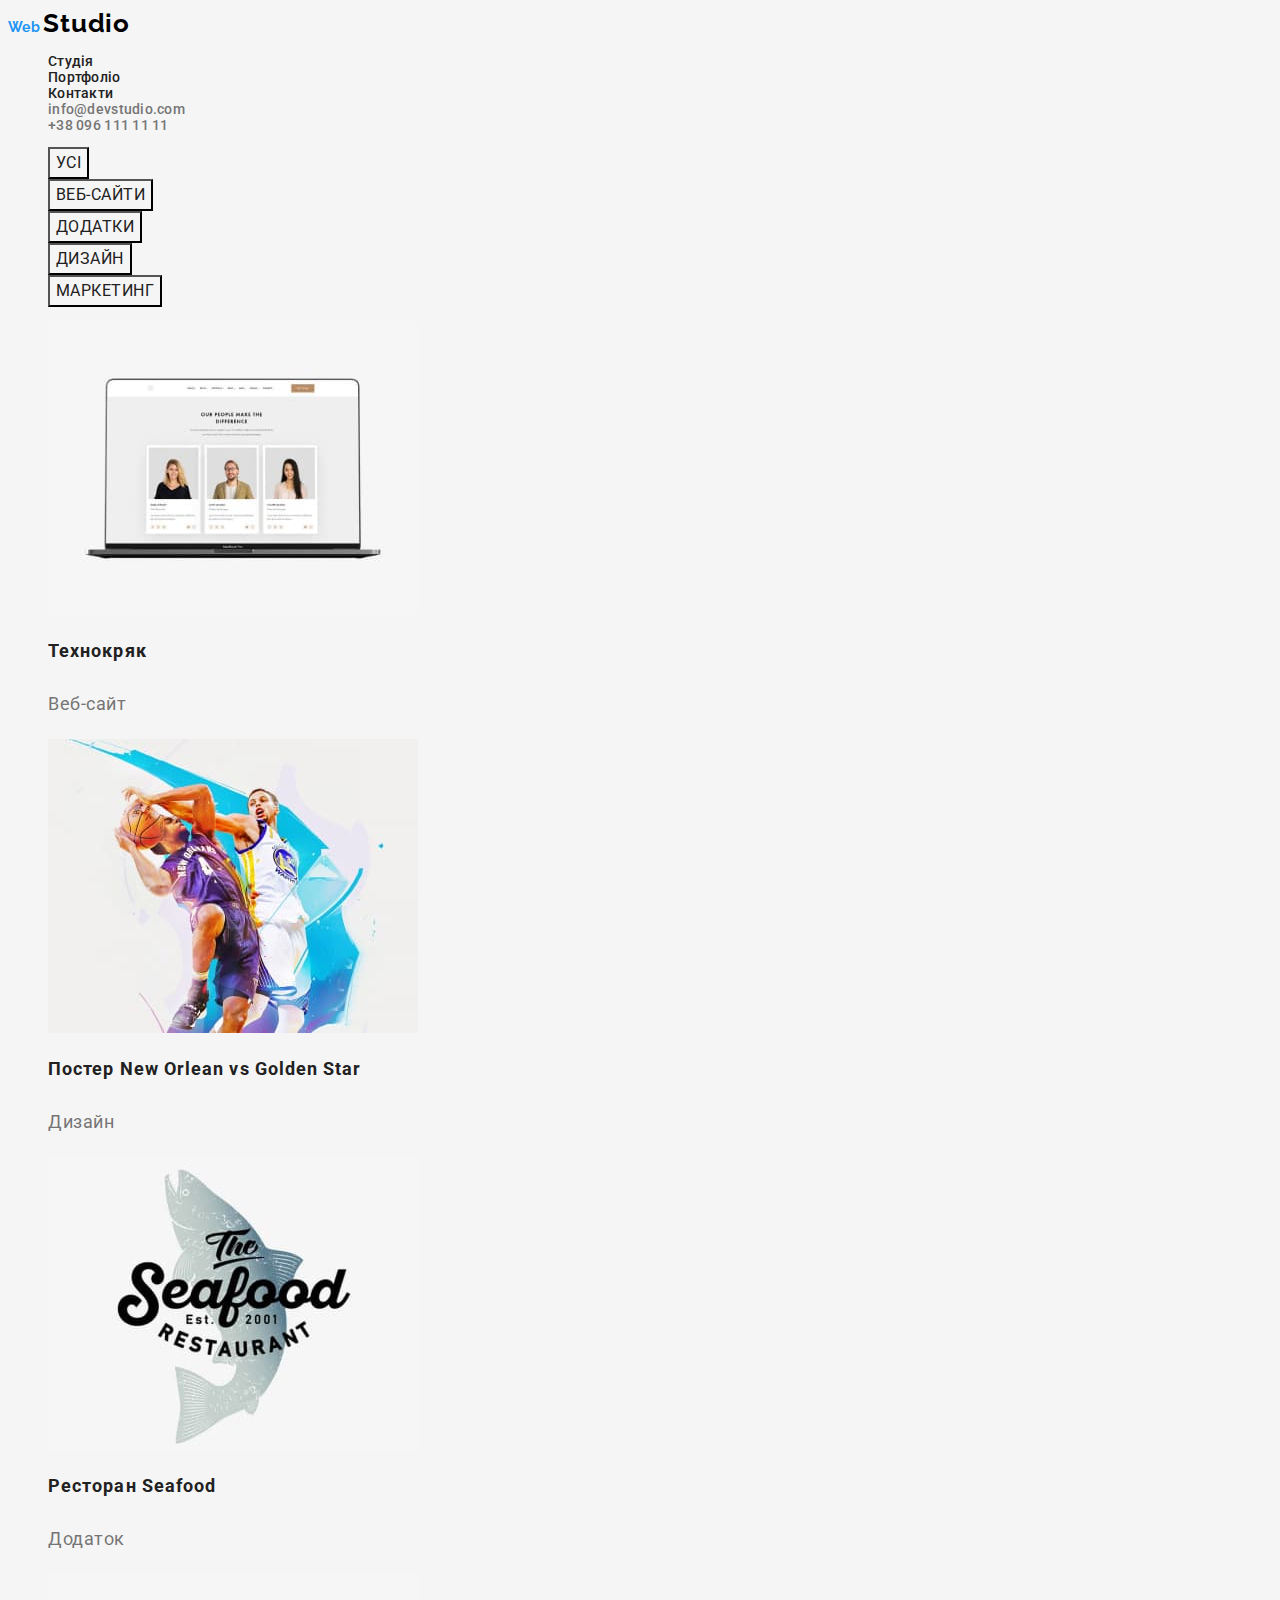
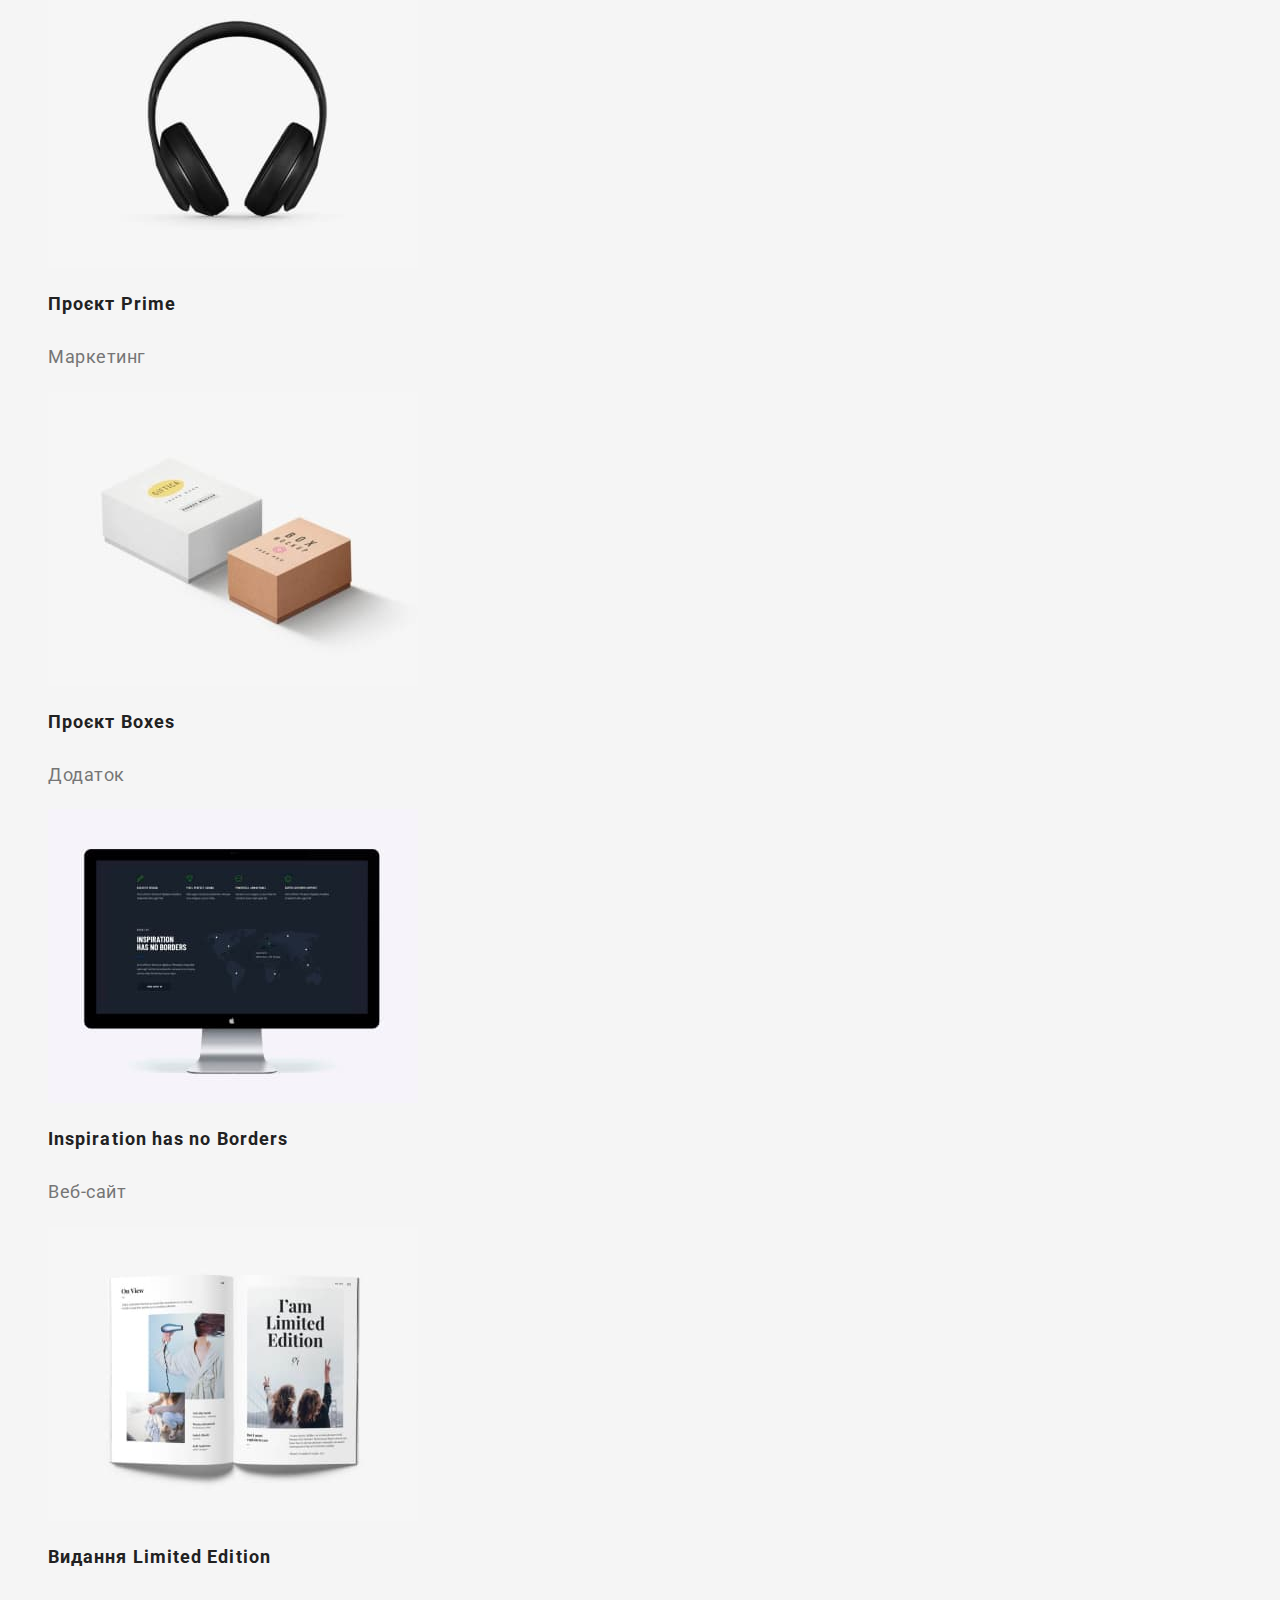
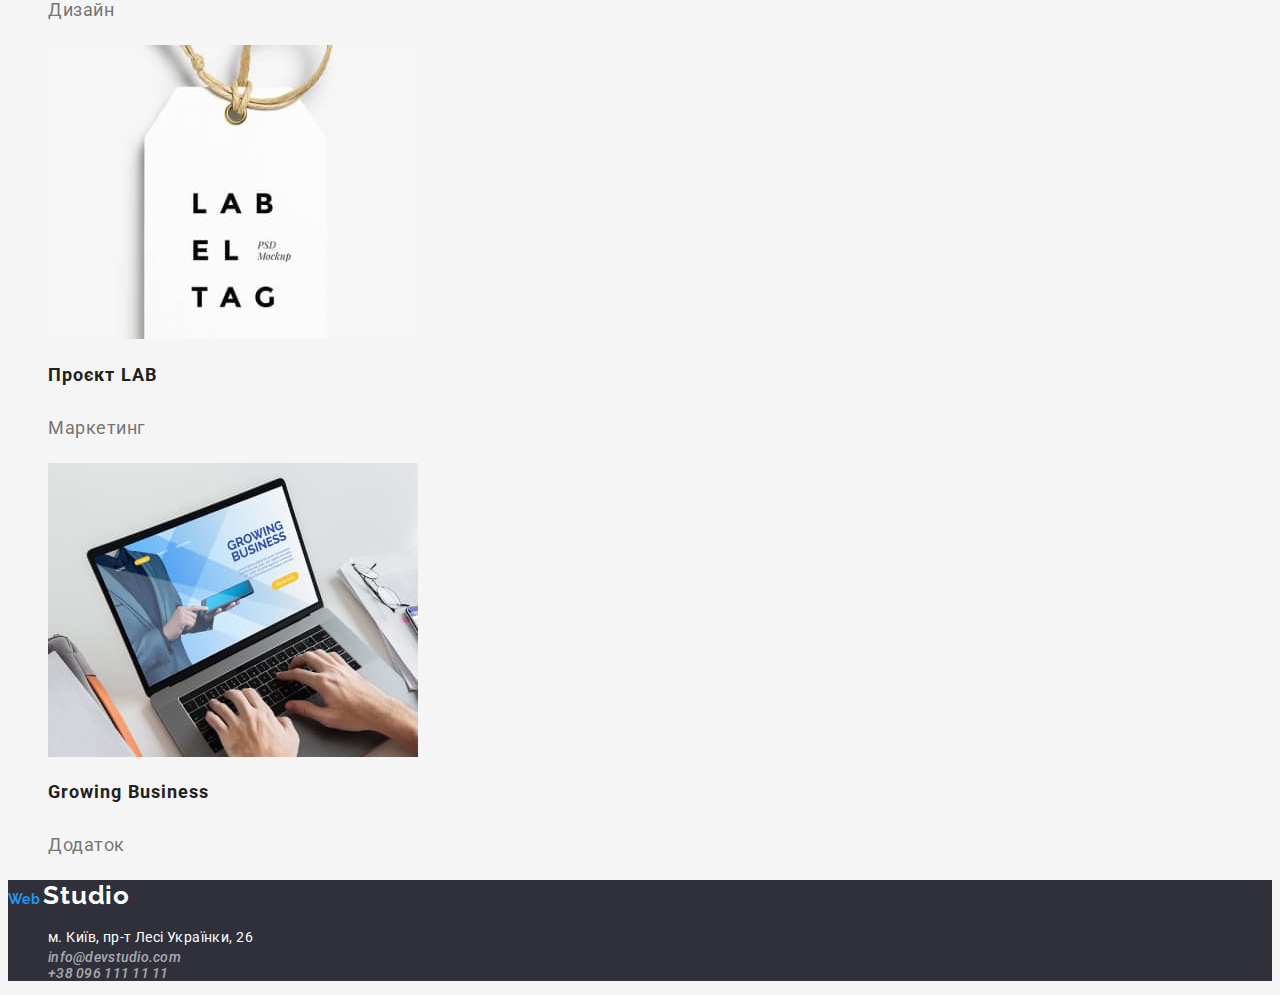
==== commit 2b8ed840: "исправила ошибки" ====
--- a/portfolio.html
+++ b/portfolio.html
@@ -17,8 +17,11 @@
   <body>
     <header class="nav-header">
       <a href="./index.html" class="title-web"></a>
-      <p class="title-web">Studio</p>
       <span class="accent">Web</span>
+      <span class="title-web">Studio</span>
+      
+      
+    
 
       <nav>
         <ul class="list">
@@ -45,6 +48,7 @@
       </nav>
     </header>
     <main>
+      <h2 class="visually-hidden">Портфолио</h2>
       <section class="button">
         <ul class="button-list list">
           <li class="button-item">
@@ -145,8 +149,10 @@
     </main>
     <footer class="footer">
       <a href="./index.html" class="title-web"></a>
-      <p class="title-web-footer footer">Studio</p>
-      <span class="accent">Web</span>
+        <span class="accent">Web</span>
+        <span class="title-web-footer footer">Studio</span>
+    
+      
       <section class="contacts">
         <address class="contacts-address">
           <ul class="list">
--- a/css/styles.css
+++ b/css/styles.css
@@ -6,16 +6,22 @@
 --main-background-color: #f5f5f5;
   --second-background-color: #f5f4fa;
   --background-footer-color: #2f303a;
-  --colr-header:#FFFFFF;
+  --color-header:#FFFFFF;
   --color-container:#EEEEEE;
 --color-logo:#000000;
 --color-logo-footer:#FFFFFF;
+--color-main-btn:#F5F5F5;
+--color-btn-text:#212121;
 
 }
 /* /главная страница */
 
 body {
   background-color:var(--main-background-color);
+  font-family: Roboto;
+  font-size: 14px;
+  color: var(--color-header);
+   color: var(--main-title-color);
  
 }
 .list {
@@ -30,8 +36,6 @@
   letter-spacing: 0.02em;
   line-height: calc(16 / 14);
   text-decoration: none;
-  font-family: Roboto;
-font-style: Medium;
 }
 .nav-link:hover {
   color:var(--second-btn-color);
@@ -41,11 +45,11 @@
 }
 .title-web {
   color: var(--color-logo);
-  cursor: pointer;
   font-family : Raleway;
-font-style : Bold;
 line-height: calc( 31 / 26 );
 letter-spacing: 0.03em;
+font-weight: 700;
+font-size: 26px;
 }
 .accent {
   color: var(--second-btn-color);
@@ -54,15 +58,15 @@
 font-style : Bold;
 line-height: calc( 31 / 26 );
   letter-spacing: 0.03em;
+  font-weight: 700;
 }
 .contact-link {
   text-decoration: none;
 font-weight: 500;
   line-height: calc( 16 / 14 );
   letter-spacing: 0.02em;
-  color: var(--second-btn-color);
-font-family: Roboto;
-font-style: Medium;
+  color:var(--second-title-color);
+
 }
 .contact-link:hover {
 color:var(--second-btn-color);
@@ -71,10 +75,8 @@
   color:var(--second-btn-color);
 }
 .tel-link {
-  font-family:  Roboto;
-font-style:  Medium;
 font-size: 14px;
-color: #757575;}
+color:var( --second-title-color)}
 
 .tel-link:hover {
   color:var(--second-btn-color);
@@ -82,14 +84,14 @@
 .tel-link:focus {
   color:var(--second-btn-color);
 }
-.title-main {
-  color: #ffffff;
+.hero-title {
+  color:var(--color-header);
   font-weight: 900;
   line-height: calc( 60 / 44 );
   letter-spacing: 0.06em;
   background-color: var(--background-footer-color);
-  font-family: Roboto;
-font-style: Black;
+  font-size: 44px;
+text-transform: uppercase;
 }
 .hero {
   background-color: var(--background-footer-color);
@@ -102,21 +104,31 @@
   line-height: calc(26 / 16);
    letter-spacing: 0.03em;
     text-transform: uppercase;
-  background-color: var(--second-btn-color);
+  background-color: var(--color-main-btn);
   color: var(--colr-header);
   cursor: pointer;
-
-
- 
 }
 .button-main:hover {
-  color:var(--second-btn-color);
+  color:var(--main-btn-color);
+  background-color: var(--second-btn-color);
 }
 .button-main:focus {
   color:var(--second-btn-color);
 }
 .button-main:active {
   color:var(--second-btn-color);
+}
+.visually-hidden {
+   position: absolute;
+  white-space: nowrap;
+  width: 1px;
+  height: 1px;
+  overflow: hidden;
+  border: 0;
+  padding: 0;
+  clip: rect(0 0 0 0);
+  clip-path: inset(50%);
+  margin: -1px;
 }
 
 
@@ -125,71 +137,58 @@
 .feature {
 color:var(--main-background-color) ;
 }
-.feature-caption {
+.feature-title {
   color: var(--main-title-color);
 font-weight: 700;
   line-height: calc(14 / 16);
   letter-spacing: 0.03em;
-  font-family: Roboto;
-font-style:  Bold;
+  font-size: 14px;
+  
 }
 .feature-advance {
   color: var(--second-title-color);
   font-weight: 400;
   line-height: calc(14 / 24);
   letter-spacing: 0.03em;
-  font-family: Roboto;
-font-style: Regular;
-
+  font-size: 14px;
+  
 }
 
 /* /photo section about*/
 
-.about-title {
-  color: var(--main-title-color);
-  font-weight: 700;
-  font-family: "Roboto";
-font-style: Bold;
+.section-title {
+font-size: 36px;
+letter-spacing: 0.03em;
+ line-height: calc( 42 / 36 );
+}
+.section-title {
+  background-color: var(--second-background-color);
+}
+
+/* team */
+
+.team {
+   background-color:var(--second-background-color)
+}
+.team-title {
 font-size: 36px;
 letter-spacing: 0,03;
  line-height: calc( 42 / 36 );
 }
-.background-section {
-  background-color: var(--second-background-color);
-}
-
-/* team */
-
-.team {
-   background-color:var(--second-background-color)
-}
-.team-title {
-  color:var(--main-title-color) ;
-  font-family: Roboto;
-font-style: Bold;
-font-size: 36px;
-font-weight: 700;
-letter-spacing: 0,03;
- line-height: calc( 42 / 36 );
-}
 
 
 
 .team-name {
   color: var(--main-title-color);
   font-weight: 500;
-  font-family: "Roboto";
-font-style: Medium;
 font-size: 16px;
-letter-spacing: 0,03;
+letter-spacing: 0.03em;
  text-decoration: none;
  line-height:calc( 19 / 16 );
 }
 .team-profession {
   color: var(--second-title-color);
-  font-weight: 400;
-  font-family: Roboto;
-font-style: Regular;
+  font-weight: 40px;
 font-size: 16px;
 letter-spacing: 0,03;
  text-decoration: none;
@@ -201,19 +200,17 @@
 
 
 .contacts-address-link {
-  font-family: Roboto;
-font-style: Regular;
 font-size: 14px;
-color: var(--colr-header);
-font-weight: 400;
-letter-spacing: 0,03;
+color: var(--color-header);
+font-style:  Regular;
+
+letter-spacing: 0.03em;
  text-decoration: none;
  line-height: calc( 24 / 14 );
+ font-style: normal;
 }
 .contacts-link {
   color: rgb(255, 255, 255, 0.6);
-  font-family: Roboto;
-font-style: Regular;
 font-size: 14px;
  font-weight: 500;
   letter-spacing: 0.02em;
@@ -230,11 +227,11 @@
 }
 .title-web-footer {
   color: var(--color-logo-footer);
-  cursor: pointer;
   font-family : Raleway;
-font-style : Bold;
 line-height: calc( 31 / 26 );
 letter-spacing: 0.03em;
+font-weight: 700;
+font-size: 26px;
 }
 
 
@@ -246,47 +243,47 @@
   background-color:var(--colr-heder) ;
 }
 /* filter */
+
 .button-filter {
- font-family: Roboto;
-  font-weight: 500;
+ font-family:inherit;
   font-size: 16px;
   line-height: calc( 26 / 16);
   letter-spacing: 0.03em;
   text-transform: uppercase;
   cursor: pointer;
-  color: var(--main-title-color);
-background-color: var( --second-btn-color);
+  color: var(--color-btn-text);
+background-color: var(--color-main-btn);
 }
 .button-filter:hover {
 background-color: var(--second-btn-color);
+  color: var(--main-btn-color);
+  
+}
+.button:focus {
   color: var(--colr-header);
-  
-}
-.button:focus {
-  color: var(--background-footer-color);
 background-color: var(--second-btn-color);
 }
+.button-filter:active {
+  color:var(--second-btn-color);}
 
 /* project */
 
-.project-container {
-  background-color: var(--color-container); 
-
-}
+ .project-container {
+   background-color: var(--color-container); 
+
+ }
+
+
 .project-subtitle {
   line-height: calc( 36 / 18) ;
   letter-spacing: 0.06em;
   color: var(--main-title-color);
-  font-family: Roboto;
-font-style: Bold;
 font-size: 18px;
 }
 .project-text {
   line-height: calc( 30 / 16 );
   letter-spacing: 0.03em;
   color: var(--second-title-color);
-   font-family: Roboto;
-font-style: Regular;
 font-size: 18px;
 }
 
@@ -294,10 +291,8 @@
   background-color:var(--background-footer-color);
 }
 .link-footer {
-  color: #ffffff;
+  color:var(--colr-header);
   position: absolute;
-font-family: Roboto;
-font-style: Regular;
   font-weight: 400;
   line-height: calc( 24 / 14 );
  letter-spacing: 0.03em;
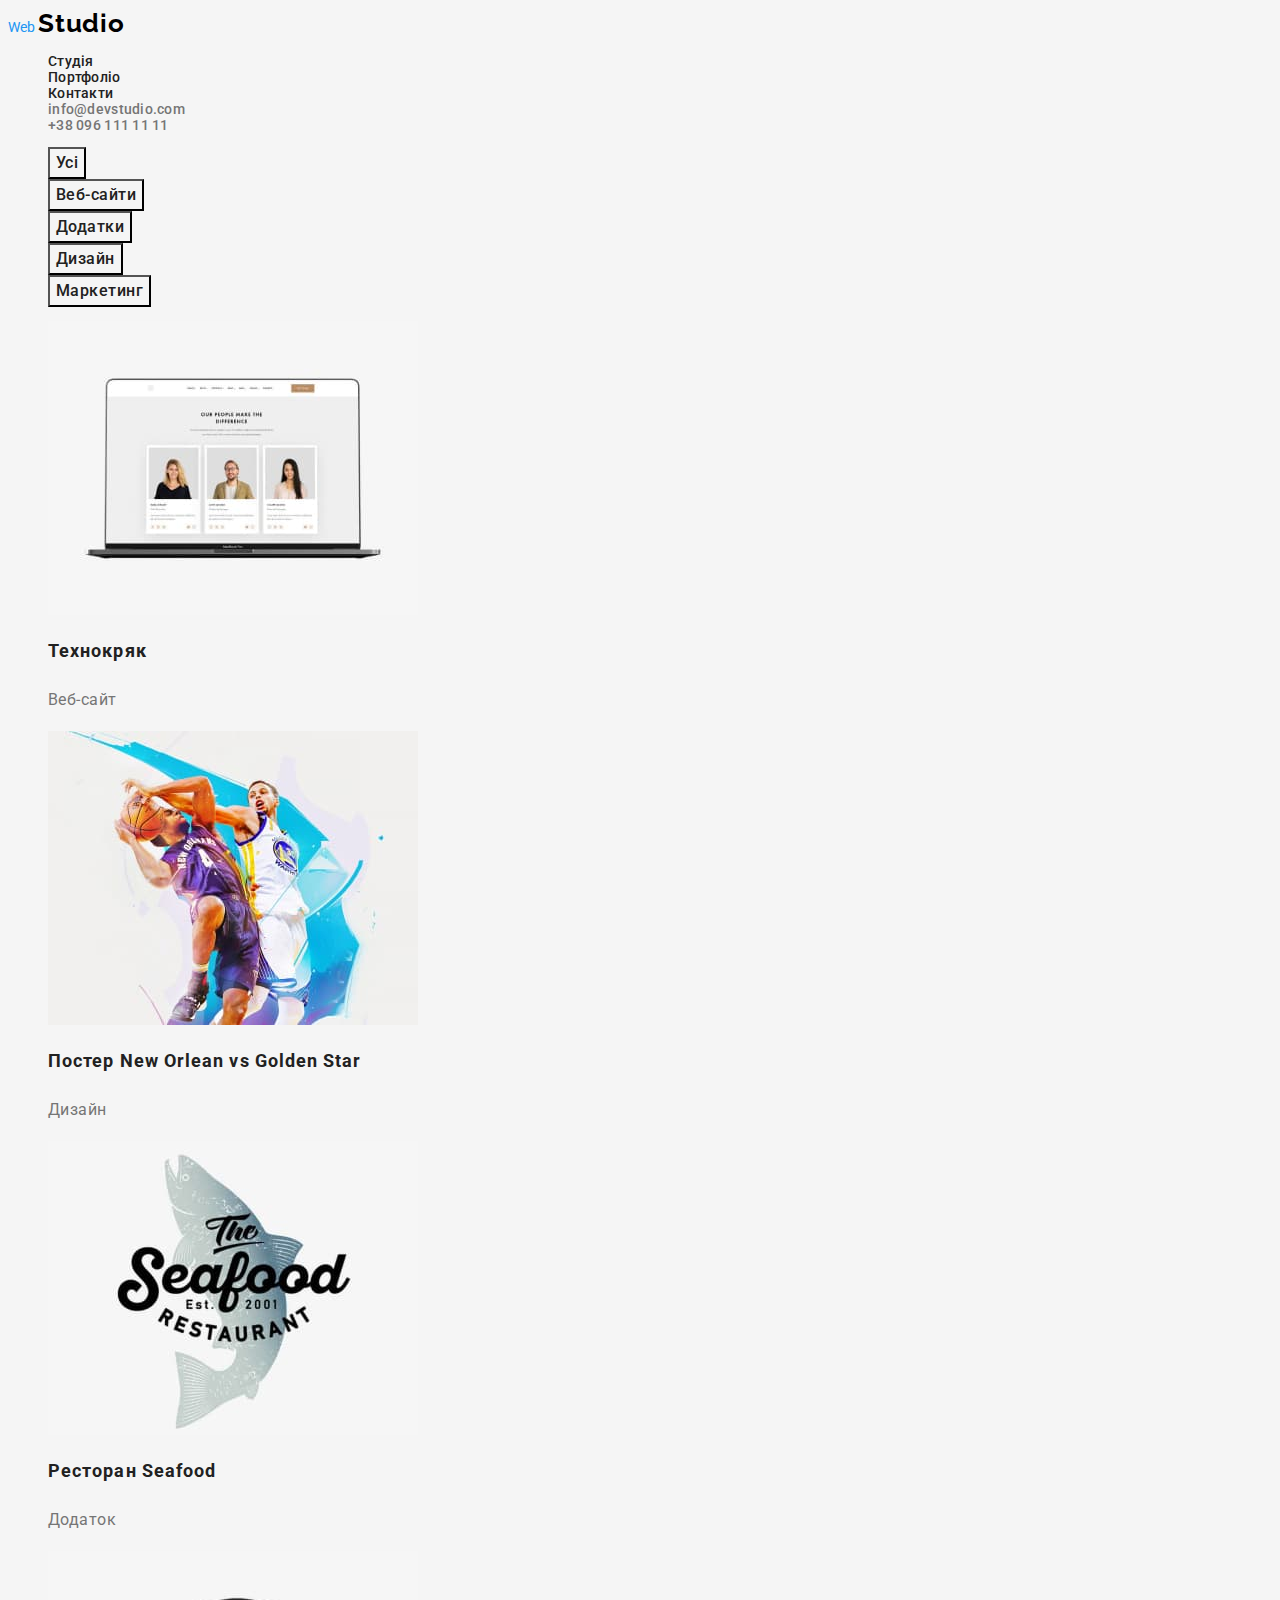
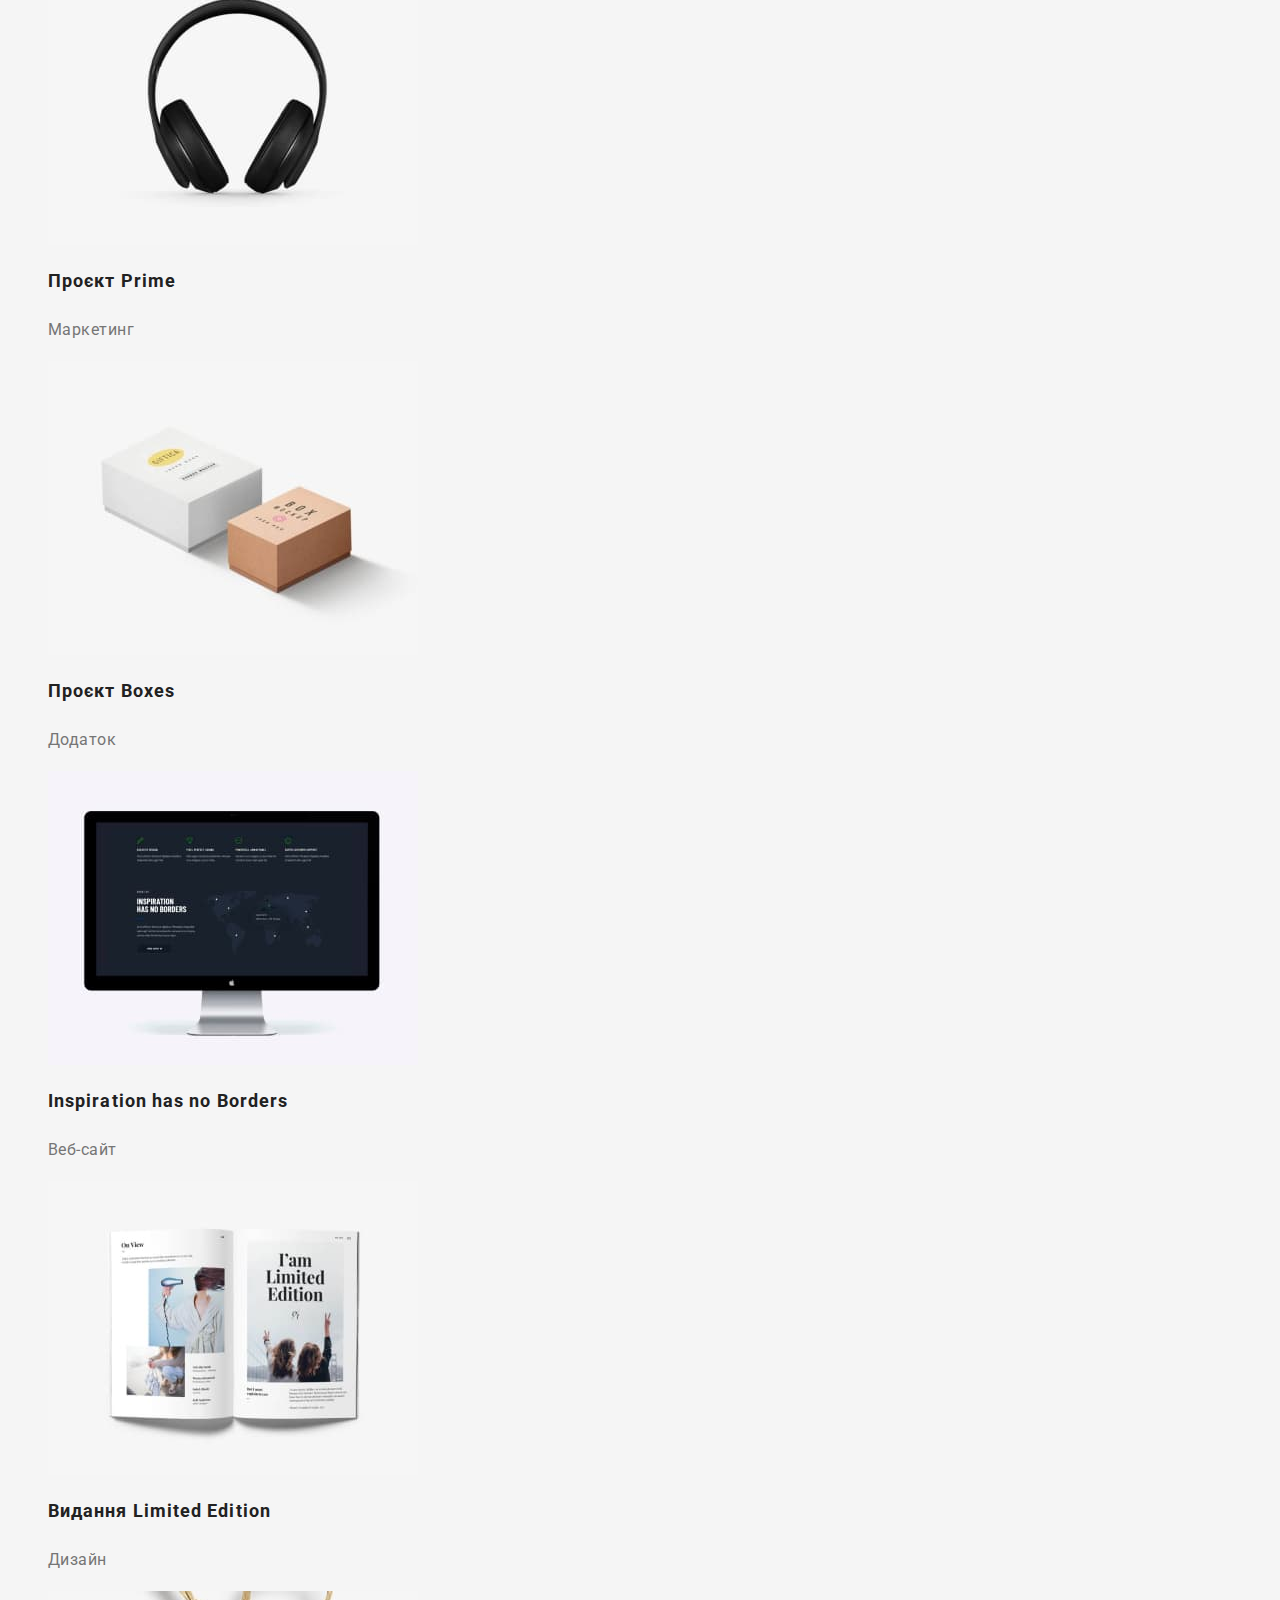
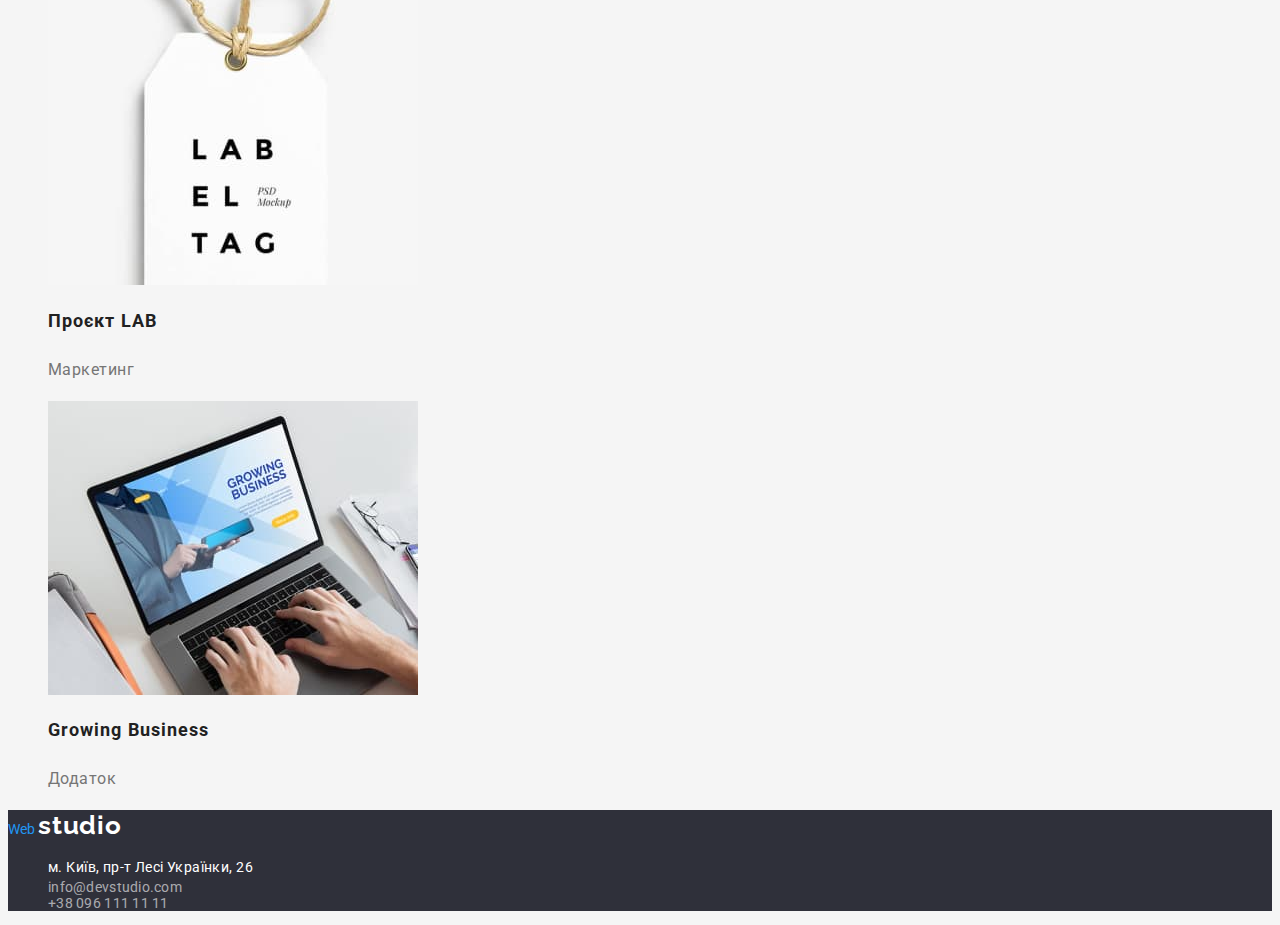
==== commit 73589dd7: "исправила ошибки" ====
--- a/portfolio.html
+++ b/portfolio.html
@@ -16,20 +16,15 @@
   </head>
   <body>
     <header class="nav-header">
-      <a href="./index.html" class="title-web"></a>
       <span class="accent">Web</span>
-      <span class="title-web">Studio</span>
-      
-      
-    
-
+      <a href="./index.html" class="logo-web link">Studio</a>
       <nav>
-        <ul class="list">
+        <ul class="nav-link list">
           <li>
-            <a href="./portfolio.html" class="nav-link">Студія</a>
+            <a href="./index.html" class="nav-link">Студія</a>
           </li>
           <li>
-            <a href="./portfolio.html" class="nav-link">Портфоліо</a>
+            <a href="./portfolio.html" class="nav-link portfolio">Портфоліо</a>
           </li>
           <li>
             <a href="./portfolio.html" class="nav-link">Контакти</a>
@@ -47,9 +42,10 @@
         </ul>
       </nav>
     </header>
+
     <main>
-      <h2 class="visually-hidden">Портфолио</h2>
-      <section class="button">
+      <section class="filter">
+        <h1 class="visually-hidden">Портфолио</h1>
         <ul class="button-list list">
           <li class="button-item">
             <button type="button" class="button-filter">Усі</button>
@@ -67,9 +63,7 @@
             <button type="button" class="button-filter">Маркетинг</button>
           </li>
         </ul>
-      </section>
 
-      <div class="project">
         <ul class="project-list list">
           <li class="project-item">
             <img
@@ -145,15 +139,13 @@
             <p class="project-text">Додаток</p>
           </li>
         </ul>
-      </div>
+      </section>
     </main>
-    <footer class="footer">
-      <a href="./index.html" class="title-web"></a>
+    <section>
+      <footer class="footer">
         <span class="accent">Web</span>
-        <span class="title-web-footer footer">Studio</span>
-    
-      
-      <section class="contacts">
+        <a href="./index.html" class="logo-web-footer footer link">studio</a>
+
         <address class="contacts-address">
           <ul class="list">
             <li>
@@ -173,7 +165,7 @@
             </li>
           </ul>
         </address>
-      </section>
-    </footer>
+      </footer>
+    </section>
   </body>
 </html>
--- a/css/styles.css
+++ b/css/styles.css
@@ -20,7 +20,7 @@
   background-color:var(--main-background-color);
   font-family: Roboto;
   font-size: 14px;
-  color: var(--color-header);
+
    color: var(--main-title-color);
  
 }
@@ -43,7 +43,10 @@
 .nav-link:focus {
   color:var(--second-btn-color);
 }
-.title-web {
+.nav-link .studio:visited {
+color: var(--second-btn-color);
+}
+.logo-web {
   color: var(--color-logo);
   font-family : Raleway;
 line-height: calc( 31 / 26 );
@@ -54,11 +57,7 @@
 .accent {
   color: var(--second-btn-color);
    cursor: pointer;
-  font-family : Raleway;
-font-style : Bold;
-line-height: calc( 31 / 26 );
-  letter-spacing: 0.03em;
-  font-weight: 700;
+ 
 }
 .contact-link {
   text-decoration: none;
@@ -74,16 +73,13 @@
 .contact-link:focus {
   color:var(--second-btn-color);
 }
-.tel-link {
-font-size: 14px;
-color:var( --second-title-color)}
-
-.tel-link:hover {
-  color:var(--second-btn-color);
-}
-.tel-link:focus {
-  color:var(--second-btn-color);
-}
+.contact-link .number {
+color:var( --second-title-color);
+letter-spacing: 0.02em;
+font-weight: 500;
+ line-height: calc( 16 / 14 );
+}
+
 .hero-title {
   color:var(--color-header);
   font-weight: 900;
@@ -104,13 +100,13 @@
   line-height: calc(26 / 16);
    letter-spacing: 0.03em;
     text-transform: uppercase;
-  background-color: var(--color-main-btn);
+  background-color: var(--second-btn-color);
   color: var(--colr-header);
   cursor: pointer;
 }
 .button-main:hover {
   color:var(--main-btn-color);
-  background-color: var(--second-btn-color);
+  background-color: var(--background-footer-color);
 }
 .button-main:focus {
   color:var(--second-btn-color);
@@ -139,18 +135,17 @@
 }
 .feature-title {
   color: var(--main-title-color);
-font-weight: 700;
-  line-height: calc(14 / 16);
+line-height: calc(14 / 16);
   letter-spacing: 0.03em;
-  font-size: 14px;
+  font-size: 14px;}
   
-}
+
 .feature-advance {
   color: var(--second-title-color);
-  font-weight: 400;
+ 
   line-height: calc(14 / 24);
   letter-spacing: 0.03em;
-  font-size: 14px;
+ 
   
 }
 
@@ -179,7 +174,7 @@
 
 
 .team-name {
-  color: var(--main-title-color);
+ 
   font-weight: 500;
 font-size: 16px;
 letter-spacing: 0.03em;
@@ -188,10 +183,10 @@
 }
 .team-profession {
   color: var(--second-title-color);
-  font-weight: 40px;
+ 
 font-size: 16px;
-letter-spacing: 0,03;
- text-decoration: none;
+letter-spacing: 0.03em;
+ 
  line-height: calc( 19 / 16 );
  
 }
@@ -200,9 +195,8 @@
 
 
 .contacts-address-link {
-font-size: 14px;
+
 color: var(--color-header);
-font-style:  Regular;
 
 letter-spacing: 0.03em;
  text-decoration: none;
@@ -211,8 +205,8 @@
 }
 .contacts-link {
   color: rgb(255, 255, 255, 0.6);
-font-size: 14px;
- font-weight: 500;
+font-style: normal;
+ font-weight: 400;
   letter-spacing: 0.02em;
   line-height: calc( 16 / 14 );
   text-decoration: none;
@@ -225,7 +219,7 @@
 .footer {
    background-color: var(--background-footer-color);
 }
-.title-web-footer {
+.logo-web-footer {
   color: var(--color-logo-footer);
   font-family : Raleway;
 line-height: calc( 31 / 26 );
@@ -241,6 +235,9 @@
 /* second page */
 .nav-header {
   background-color:var(--colr-heder) ;
+}
+.nav-link .portfolio:visited {
+  color: var(--second-btn-color);
 }
 /* filter */
 
@@ -249,7 +246,7 @@
   font-size: 16px;
   line-height: calc( 26 / 16);
   letter-spacing: 0.03em;
-  text-transform: uppercase;
+ font-weight: 500;
   cursor: pointer;
   color: var(--color-btn-text);
 background-color: var(--color-main-btn);
@@ -284,7 +281,7 @@
   line-height: calc( 30 / 16 );
   letter-spacing: 0.03em;
   color: var(--second-title-color);
-font-size: 18px;
+font-size: 16px;
 }
 
 .footer {
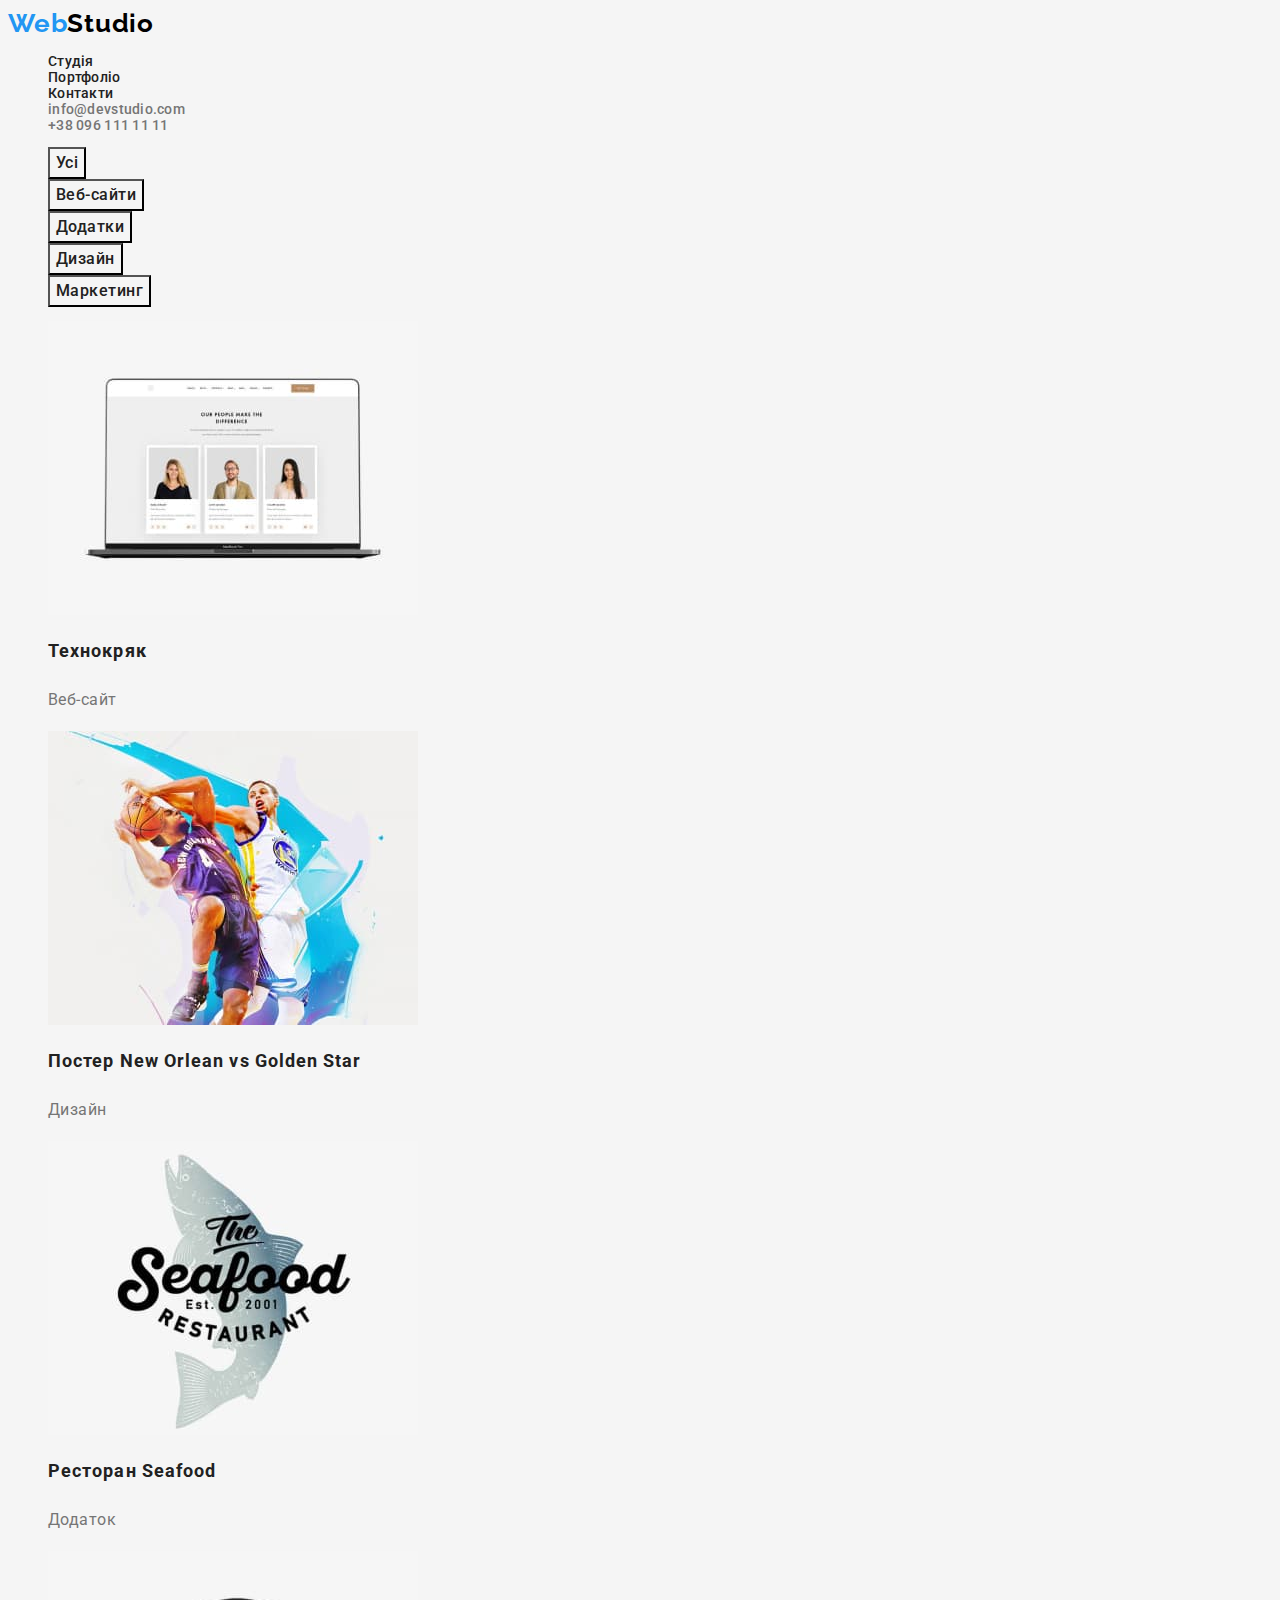
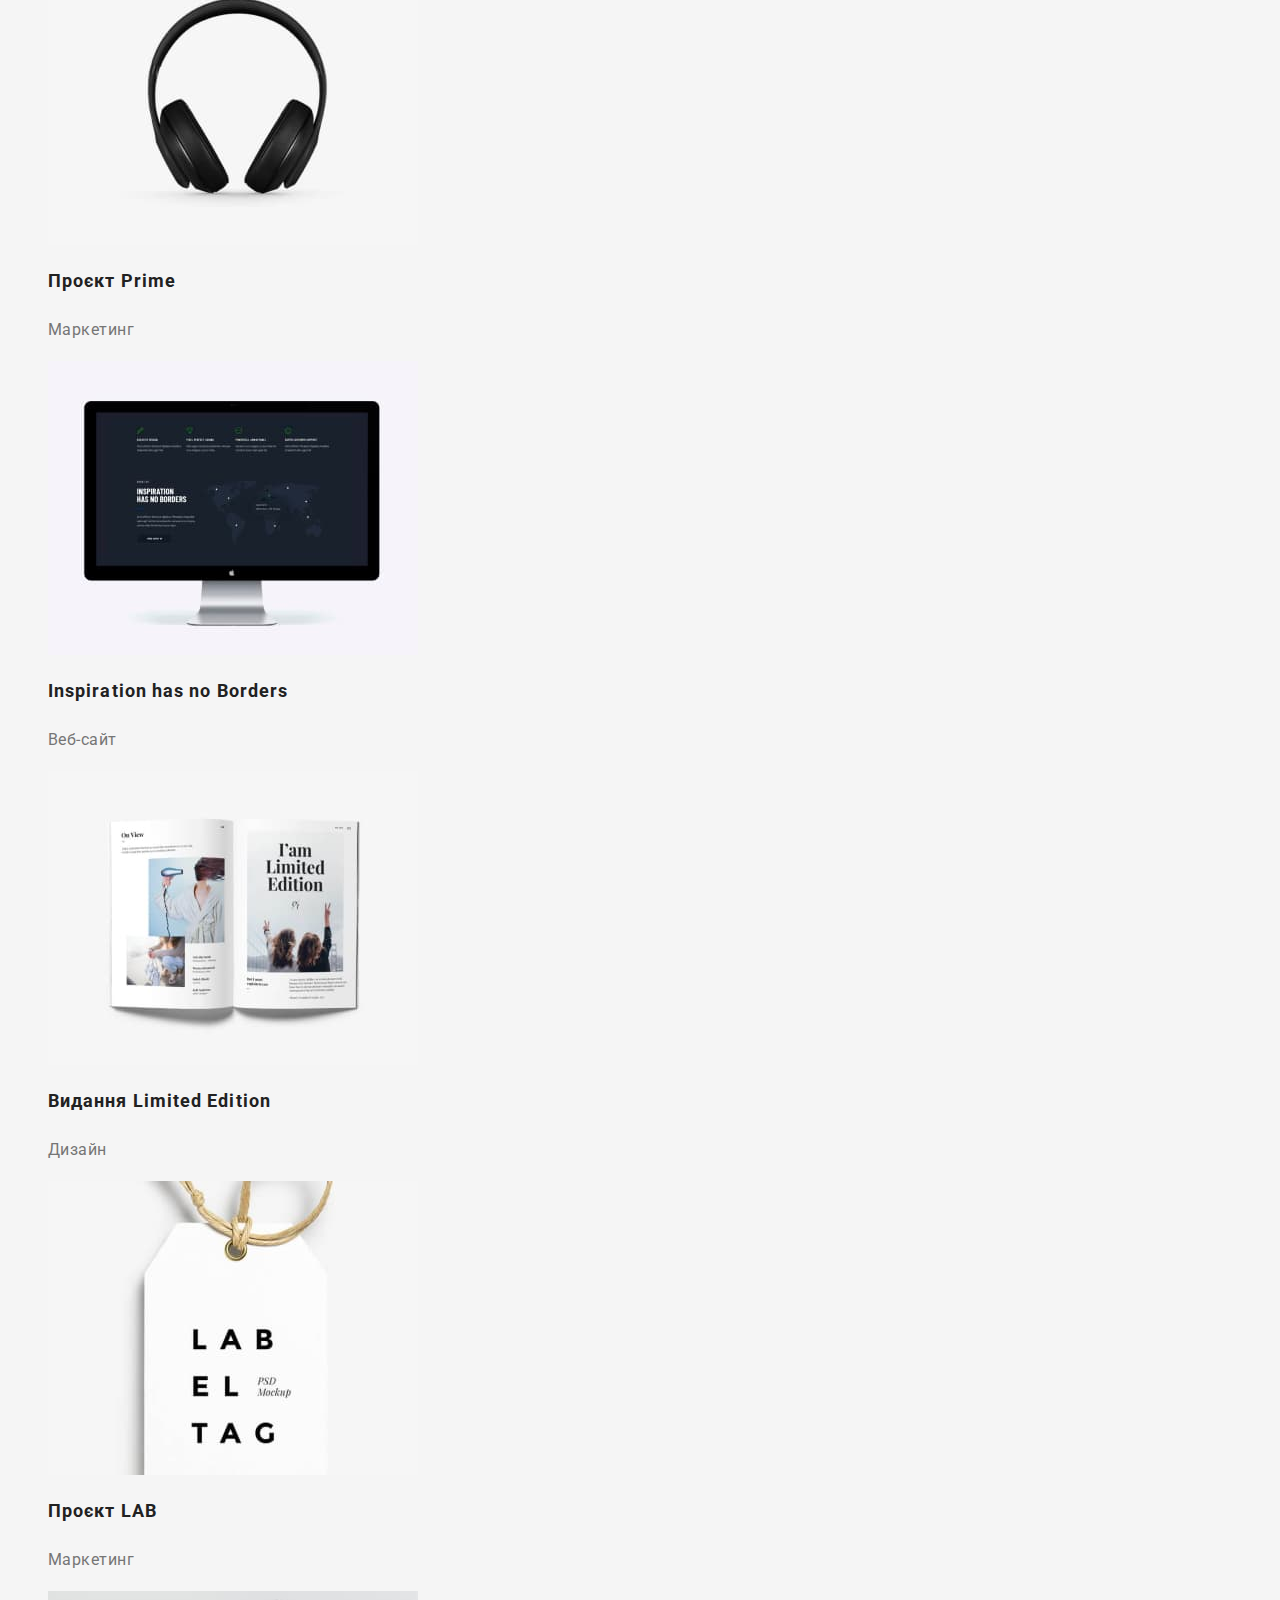
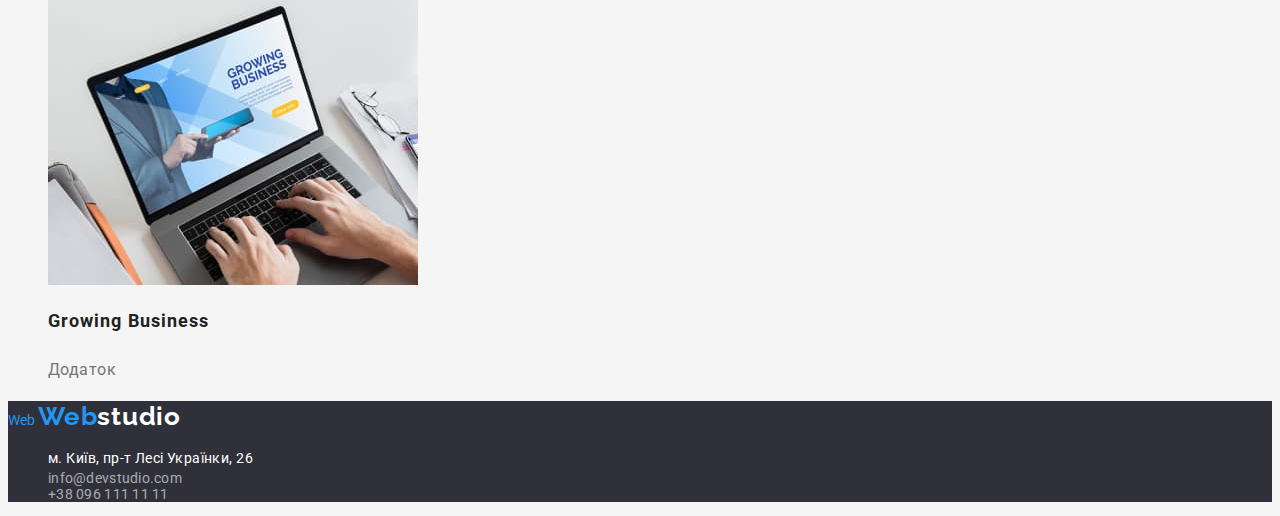
==== commit b1c3eb9c: "внесла изменения" ====
--- a/portfolio.html
+++ b/portfolio.html
@@ -16,8 +16,9 @@
   </head>
   <body>
     <header class="nav-header">
-      <span class="accent">Web</span>
-      <a href="./index.html" class="logo-web link">Studio</a>
+      <a href="./index.html" class="logo-web link"
+        ><span class="accent">Web</span>Studio</a
+      >
       <nav>
         <ul class="nav-link list">
           <li>
@@ -67,45 +68,48 @@
         <ul class="project-list list">
           <li class="project-item">
             <img
+              src="./img/pfoto/art-img-9.jpg"
+              alt="three people"
               class="project-container"
-              src="./img/pfoto/art-img-9.jpg"
-              alt=" three people"
             />
             <h2 class="project-subtitle">Технокряк</h2>
             <p class="project-text">Веб-сайт</p>
+          </li>
 
+          <li class="project-item">
             <img
               class="project-container"
               src="./img/pfoto/art-img-10.jpg"
               alt=" abstraction basketball players"
             />
+
             <h2 class="project-subtitle">Постер New Orlean vs Golden Star</h2>
             <p class="project-text">Дизайн</p>
+          </li>
 
+          <li class="project-item">
             <img
               class="project-container"
               src="./img/pfoto/art-img-11.jpg"
               alt=" seafood"
             />
+
             <h2 class="project-subtitle">Ресторан Seafood</h2>
             <p class="project-text">Додаток</p>
+          </li>
 
+          <li>
             <img
               class="project-container"
               src="./img/pfoto/art-img-12.jpg"
               alt=" headphones"
             />
+
             <h2 class="project-subtitle">Проєкт Prime</h2>
             <p class="project-text">Маркетинг</p>
+          </li>
 
-            <img
-              class="project-container"
-              src="./img/pfoto/art-img-13.jpg"
-              alt=" bag"
-            />
-            <h2 class="project-subtitle">Проєкт Boxes</h2>
-            <p class="project-text">Додаток</p>
-
+          <li>
             <img
               class="project-container"
               src="./img/pfoto/art-img-14.jpg"
@@ -113,7 +117,9 @@
             />
             <h2 class="project-subtitle">Inspiration has no Borders</h2>
             <p class="project-text">Веб-сайт</p>
+          </li>
 
+          <li>
             <img
               class="project-container"
               src="./img/pfoto/art-img-15.jpg"
@@ -121,7 +127,9 @@
             />
             <h2 class="project-subtitle">Видання Limited Edition</h2>
             <p class="project-text">Дизайн</p>
+          </li>
 
+          <li>
             <img
               class="project-container"
               src="./img/pfoto/art-img-16.jpg"
@@ -129,7 +137,9 @@
             />
             <h2 class="project-subtitle">Проєкт LAB</h2>
             <p class="project-text">Маркетинг</p>
+          </li>
 
+          <li>
             <img
               class="project-container"
               src="./img/pfoto/art-img-17.jpg"
@@ -144,22 +154,26 @@
     <section>
       <footer class="footer">
         <span class="accent">Web</span>
-        <a href="./index.html" class="logo-web-footer footer link">studio</a>
+        <a href="./index.html" class="logo-web-footer footer link"
+          ><span class="accent">Web</span>studio</a
+        >
 
-        <address class="contacts-address">
+        <address class="contact-address">
           <ul class="list">
             <li>
-              <a href="./index.html" class="contacts-address-link link"
+              <a href="./index.html" class="footer-contact-address-link link"
                 >м. Київ, пр-т Лесі Українки, 26</a
               >
             </li>
             <li>
-              <a href="mailto:info@devstudio.com" class="contacts-link link"
+              <a
+                href="mailto:info@devstudio.com"
+                class="footer-contact-link link"
                 >info@devstudio.com</a
               >
             </li>
             <li>
-              <a href="tel+380961111111" class="contacts-link link"
+              <a href="tel+380961111111" class="footer-contact-link link"
                 >+38 096 111 11 11</a
               >
             </li>
--- a/css/styles.css
+++ b/css/styles.css
@@ -12,7 +12,7 @@
 --color-logo-footer:#FFFFFF;
 --color-main-btn:#F5F5F5;
 --color-btn-text:#212121;
-
+--color-main-title:#FFFFFF;
 }
 /* /главная страница */
 
@@ -56,7 +56,7 @@
 }
 .accent {
   color: var(--second-btn-color);
-   cursor: pointer;
+  
  
 }
 .contact-link {
@@ -85,8 +85,7 @@
   font-weight: 900;
   line-height: calc( 60 / 44 );
   letter-spacing: 0.06em;
-  background-color: var(--background-footer-color);
-  font-size: 44px;
+font-size: 44px;
 text-transform: uppercase;
 }
 .hero {
@@ -99,9 +98,8 @@
   font-size: 16px ;
   line-height: calc(26 / 16);
    letter-spacing: 0.03em;
-    text-transform: uppercase;
   background-color: var(--second-btn-color);
-  color: var(--colr-header);
+  color: var(--color-main-title);
   cursor: pointer;
 }
 .button-main:hover {
@@ -194,7 +192,7 @@
 /* addres */
 
 
-.contacts-address-link {
+.footer-contact-address-link {
 
 color: var(--color-header);
 
@@ -203,15 +201,14 @@
  line-height: calc( 24 / 14 );
  font-style: normal;
 }
-.contacts-link {
+.footer-contact-link {
   color: rgb(255, 255, 255, 0.6);
 font-style: normal;
- font-weight: 400;
   letter-spacing: 0.02em;
   line-height: calc( 16 / 14 );
   text-decoration: none;
 }
-.contacts-link:hover {
+.footer-contact-link:hover {
    color:var(--second-btn-color);
 }
 
